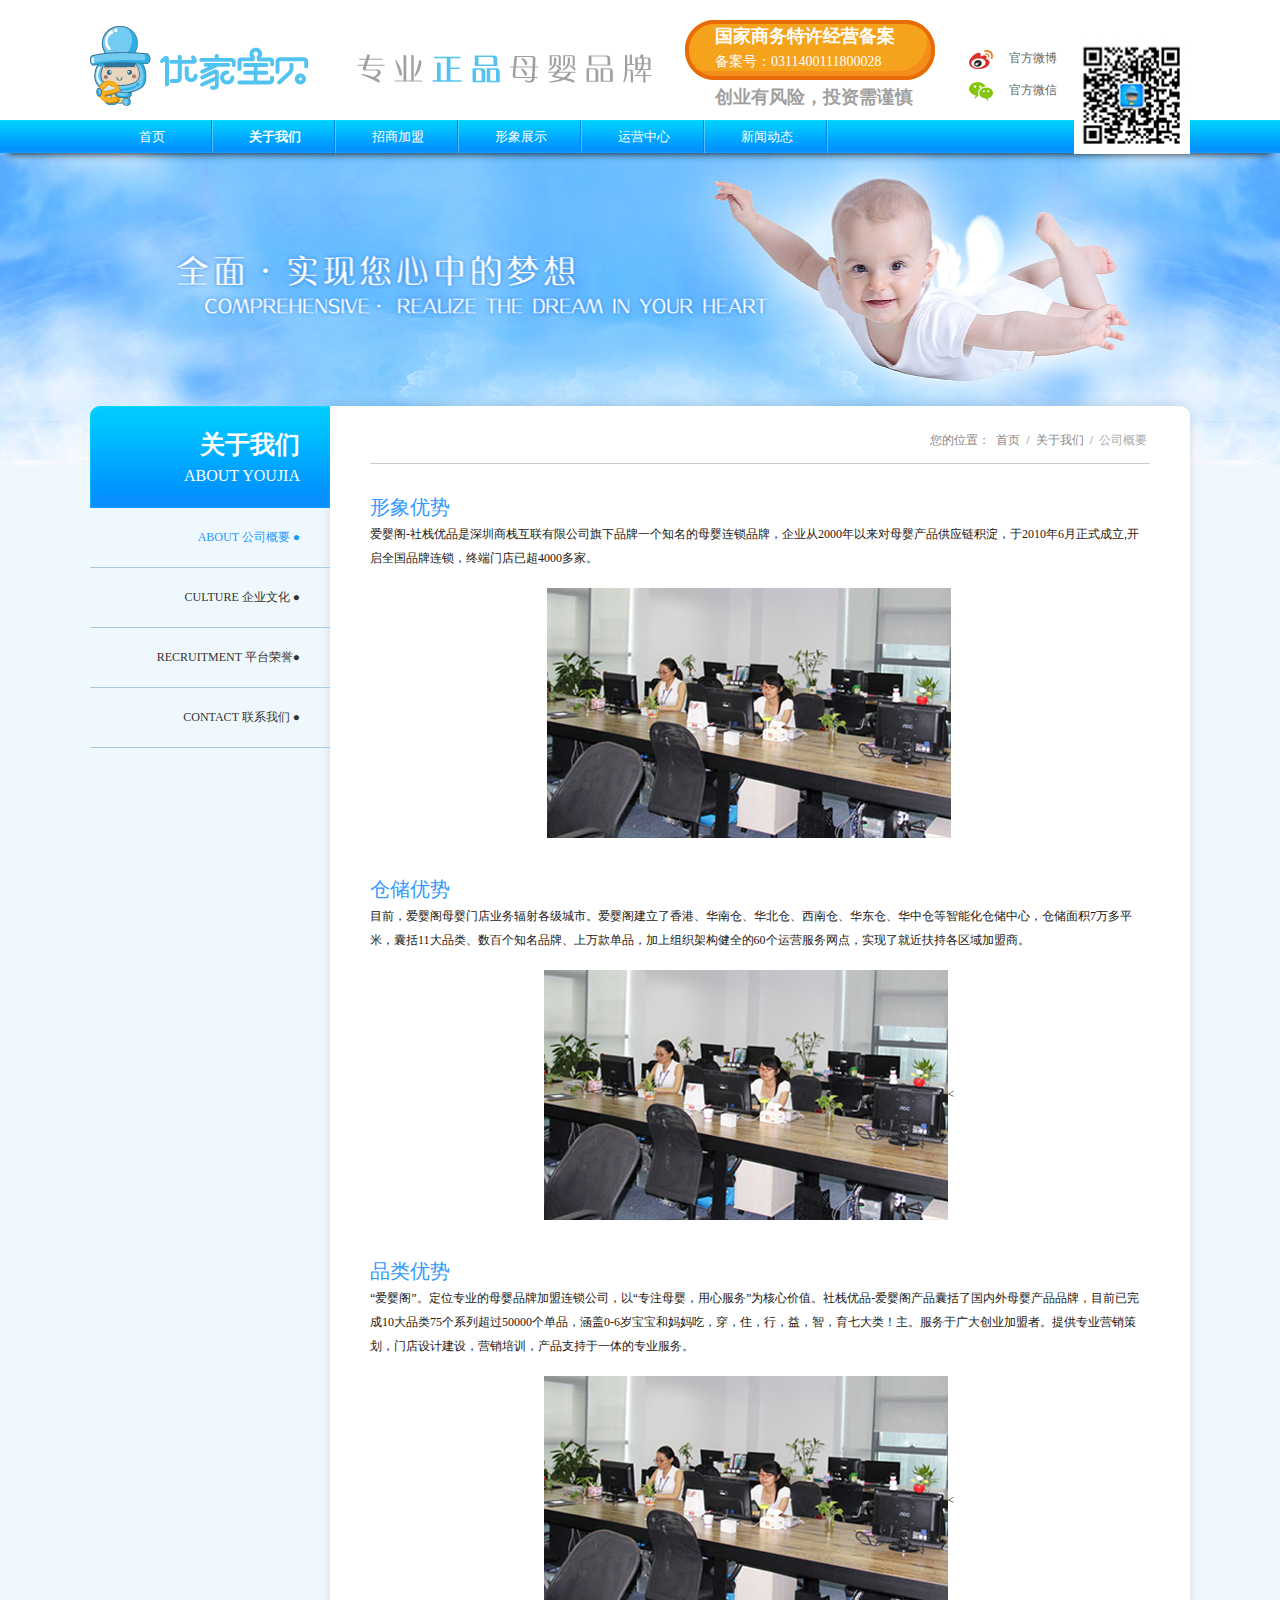
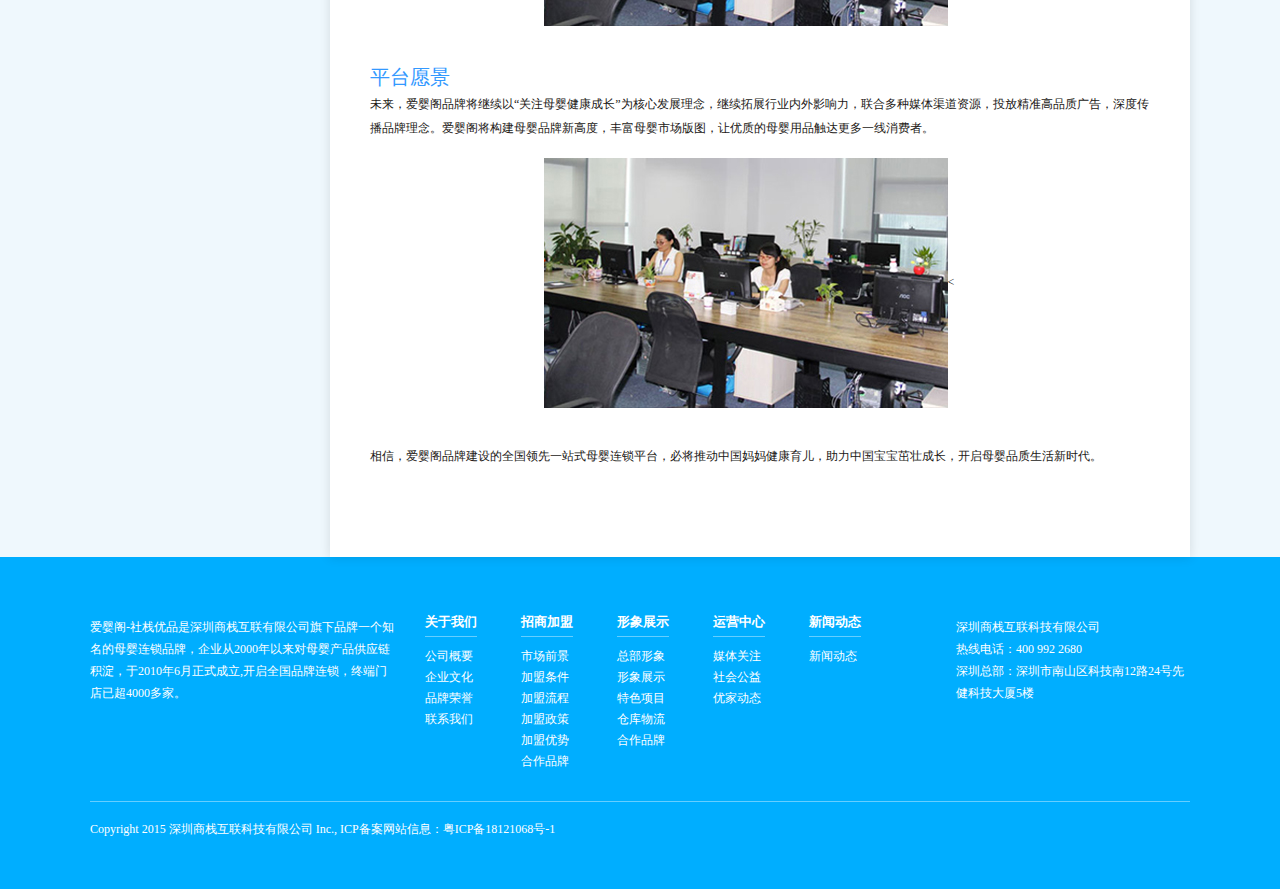
==== page/about.html @ 5c02a717 "更新版本" ====
<!DOCTYPE html>

<html>

	<head>
		<meta http-equiv="Content-Type" content="text/html; charset=utf-8" />
		<meta name="description" />
		<meta name="keywords" />
		<meta http-equiv="X-UA-Compatible" content="IE=Edge" />
		<link type="text/css" href="../images/icon.ico" rel="shortcut icon" />
		<link type="text/css" href="../css/base.css" rel="stylesheet" />
		<link type="text/css" href="../css/page.css" rel="stylesheet" />
		<link rel="stylesheet" href="http://api.map.baidu.com/library/SearchInfoWindow/1.5/src/SearchInfoWindow_min.css" charset="utf-8" />
		<script type="text/javascript" src="http://cbjs.baidu.com/js/m.js"></script>
		<script type="text/javascript" src="http://api.map.baidu.com/api?v=2.0&amp;ak=NFImSj3kjtA4oayG1onyeXeh" charset="utf-8"></script>
		<script type="text/javascript" src="http://api.map.baidu.com/getscript?v=2.0&amp;ak=NFImSj3kjtA4oayG1onyeXeh&amp;t=20141225114239"></script>
		<script type="text/javascript" src="http://api.map.baidu.com/library/SearchInfoWindow/1.5/src/SearchInfoWindow_min.js" charset="utf-8"></script>
		<title>

		</title>
	</head>

	<body>

		<header class="site_top">
			<div class="concenter">
				<h1><a href="/"><img src="../images/common/logo.png" /></a><!--<span class="logo_span">专业母婴<br/>品牌加盟</span>--></h1>
				<div class="f">
					<span><b>国家商务特许经营备案</b><br>备案号：0311400111800028</span>
					<div style="color:#a0a0a0;margin-top:10px;font-size:18px;font-weight:bold;">创业有风险，投资需谨慎</div>
				</div>
				<div class="top_r">
					<!--<div class="tel_box"><span style="font-weight:bold; font-size:15px;">服务热线：</span><span class="tel_span">400-878-8211</span></div>
            <div class="tor_r_footer"><a href="#" class="weibo fl">官方微博</a> <span class="weixin fr">微信关注<img src="../images/common/we_chat_img.jpg" /></span></div>-->
					<ul>
						<li><img src="../images/common/wb.png">
							<a href="#" class="weibo">官方微博</a>
						</li>
						<li><img src="../images/common/wx.png">
							<a href="#" class="weixin">官方微信</a>
						</li>
					</ul>
					<img src="../images/common/we_chat_img.jpg" class="er">
				</div>
			</div>
		</header>

		<nav class="site_nav">
			<div class="concenter">
				<ul class="site_nav_ul">
					<li class="">
						<a href="index.html">首页</a>
					</li>
					<li class="cur">
						<a href="about.html?idx=0">关于我们</a>
						<ol style="display: none;">
							<li>
								<a href="about.html?idx=0">公司概要</a>
							</li>
							<li>
								<a href="about.html?idx=1">企业文化</a>
							</li>
							<li>
								<a href="about.html?idx=2">品牌荣誉</a>
							</li>
							<li style="border-bottom: none;">
								<a href="about.html?idx=3">联系我们</a>
							</li>
						</ol>
					</li>
					<li class="">
						<a href="join.html?idx=0">招商加盟</a>
						<ol>
							<li>
								<a href="join.html?idx=0">市场前景</a>
							</li>
							<li>
								<a href="join.html?idx=1">加盟条件</a>
							</li>
							<li>
								<a href="join.html?idx=2">加盟流程</a>
							</li>
							<li>
								<a href="join.html?idx=3">加盟政策</a>
							</li>
							<!--<li>
								<a href="join.html?idx=4">营业支持</a>
							</li>-->
							<li>
								<a href="join.html?idx=4">加盟优势</a>
							</li>
							<li>
								<a href="join.html?idx=5">合作品牌</a>
							</li>
						</ol>
					</li>
					<!--li>
                <a href="http://www.ujiabb.net">订货平台</a>
           </li-->
					<li class="">
						<a href="show.html?idx=0">形象展示</a>
						<ol style="display: none;">
							<li>
								<a href="show.html?idx=0">总部形象</a>
							</li>
							<li>
								<a href="show.html?idx=1">形象展示</a>
							</li>
							<li>
								<a href="show.html?idx=2">特色项目</a>
							</li>
							<li>
								<a href="show.html?idx=3">仓库物流</a>
							</li>
							<li>
								<a href="show.html?idx=4">合作品牌</a>
							</li>
						</ol>
					</li>
					<li>
						<a href="operation.html?idx=0">运营中心</a>
						<ol style="display: none;">
							<li>
								<a href="operation.html?idx=0">媒体关注</a>
							</li>
							<li>
								<a href="operation.html?idx=1">社会公益</a>
							</li>
							<li>
								<a href="operation.html?idx=2">优家动态</a>
							</li>
						</ol>
					</li>
					<li class="">
						<a href="news.html?idx=0">新闻动态</a>
						<ol style="display: none;">
							<li>
								<a href="news.html?idx=0">新闻动态</a>
							</li>
						</ol>
					</li>
				</ul>
			</div>
		</nav>

		<div class="inner_banner" style="background:url('../images/common/20160216150323.jpg') center top  no-repeat;"></div>
		<div class="page_cloud_bg">
			<div class="page_icon_bg">
				<div class="concenter postion clearfix">

					<div class="left_navbox">
						<dl class="left_navdl">
							<dt><h1>关于我们</h1><p>ABOUT YOUJIA</p></dt>
							<dd class="cur">
								<a href="javascript:void(0);">ABOUT 公司概要 ●</a>
							</dd>
							<dd class="">
								<a href="javascript:void(0);">CULTURE 企业文化 ●</a>
							</dd>
							<dd class="">
								<a href="javascript:void(0);">RECRUITMENT 平台荣誉●</a>
							</dd>
							<dd class="">
								<a href="javascript:void(0);">CONTACT 联系我们 ●</a>
							</dd>
						</dl>
					</div>
					<!--公司概要-->
					<div class="page_main">
						<div class="lettle_nav">
							您的位置：
							<a class="home" href="/">首页</a> /
							<a href="/about/">关于我们</a> /
							<a class="cur">公司概要</a>
						</div>
						<h4 class="h4_tt">
	<span class="span_line">形象优势</span></h4>
						<p>爱婴阁-社栈优品是深圳商栈互联有限公司旗下品牌一个知名的母婴连锁品牌，企业从2000年以来对母婴产品供应链积淀，于2010年6月正式成立,开启全国品牌连锁，终端门店已超4000多家。</p>
						<br>
						<div style="text-align: center;">
							<span style="padding:0 22px 0 0;"><img src="../images/ab2.jpg"></span></div>
						<br>
						<br>

						<h4 class="h4_tt">
	<span class="span_line">仓储优势</span></h4>
						<p>目前，爱婴阁母婴门店业务辐射各级城市。爱婴阁建立了香港、华南仓、华北仓、西南仓、华东仓、华中仓等智能化仓储中心，仓储面积7万多平米，囊括11大品类、数百个知名品牌、上万款单品，加上组织架构健全的60个运营服务网点，实现了就近扶持各区域加盟商。</p>
						<br>
						<div style="text-align: center;">
							<span style="padding:0 22px 0 0;"><img src="../images/ab2.jpg"><</span></div>
						<br>
						<br>

						<h4 class="h4_tt">
	<span class="span_line">品类优势</span></h4>
						<p>“爱婴阁”。定位专业的母婴品牌加盟连锁公司，以“专注母婴，用心服务”为核心价值。社栈优品-爱婴阁产品囊括了国内外母婴产品品牌，目前已完成10大品类75个系列超过50000个单品，涵盖0-6岁宝宝和妈妈吃，穿，住，行，益，智，育七大类！主。服务于广大创业加盟者。提供专业营销策划，门店设计建设，营销培训，产品支持于一体的专业服务。</p>
						<br>
						<div style="text-align: center;">
							<span style="padding:0 22px 0 0;"><img src="../images/ab2.jpg"><</span></div>
						<br>
						<br>

						<h4 class="h4_tt">
	<span class="span_line">平台愿景</span></h4>
						<p>未来，爱婴阁品牌将继续以“关注母婴健康成长”为核心发展理念，继续拓展行业内外影响力，联合多种媒体渠道资源，投放精准高品质广告，深度传播品牌理念。爱婴阁将构建母婴品牌新高度，丰富母婴市场版图，让优质的母婴用品触达更多一线消费者。</p>
						<br>
						<div style="text-align: center;">
							<span style="padding:0 22px 0 0;"><img src="../images/ab2.jpg"><</span></div>
						<br>
						<br>
						<p>相信，爱婴阁品牌建设的全国领先一站式母婴连锁平台，必将推动中国妈妈健康育儿，助力中国宝宝茁壮成长，开启母婴品质生活新时代。</p>

					</div>

					<!--企业文化-->
					<div class="page_main">
						<div class="lettle_nav">
							您的位置：
							<a class="home" href="/">首页</a> /
							<a href="/about/">关于我们</a> /
							<a class="cur">企业文化</a>
						</div>
						<h4 class="h4_tt">
	<span class="span_line">品牌理念：</span></h4>
						<p>诚信为先、顾客至上，合作共赢，共创辉煌</p>
						<br>
						<div style="text-align: center;">
							<span style="padding:0 22px 0 0;"><img src="../images/ab2.jpg"></span></div>
						<br>
						<br>

						<h4 class="h4_tt">
	<span class="span_line">品牌愿景：</span></h4>
						<p>专注母婴健康成长，通过严格挑选的商品、细致的母婴服务推动母婴健康发展</p>
						<br>
						<div style="text-align: center;">
							<span style="padding:0 22px 0 0;"><img src="../images/ab2.jpg"><</span></div>
						<br>
						<br>

						<h4 class="h4_tt">
	<span class="span_line">核心价值观：</span></h4>
						<p>1.以客为尊，以顾客为中心，一切满足顾客需求，增加顾客价值、优先保证顾客利益为导向，通过满足顾客的利益来实现企业的利润。
						</p>
						<p>2.坚持正道，以爱心和良心经营我们的事业。爱婴阁经营战略：专一行，专注做，做专业。爱婴阁的核心经营理念：安全、专业、低价</p>
						<br>

						<div style="text-align: center;">
							<span style="padding:0 22px 0 0;"><img src="../images/ab2.jpg"><</span></div>
						<br>
						<br>
						<p>
							爱婴阁现有一支组织架构齐全、执行力强、专业性过硬的运营团队，主要包括新零售中心、拓展中心、企业管理中心、营销中心、供应链中心、信息技术中心、财务中心 等线上线下团队及超过千人运营团队，为全国各地加盟商提供选址、配送、陈列、营销、活动、物料、运营管理等一系列专业的培训与扶持，并通过八大赋能手段，提升 门店影响力与顾客粘性，让加盟商放心经营，快速盈利。让爱婴阁门店开遍中国大地，与加盟商一起携手，共创美好明天。
						</p>

					</div>

					<!--平台荣誉-->
					<div class="page_main">
						<div class="lettle_nav">
							您的位置：
							<a class="home" href="/">首页</a> /
							<a href="/about/">关于我们</a> /
							<a class="cur">平台荣誉</a>
						</div>
						<div>
							<img style="width:100%" src="../images/u677.jpg" alt="" />
							<img style="width:100%" src="../images/u678.jpg" alt="" />
							<img style="width:100%" src="../images/u679.jpg" alt="" />
						</div>
					</div>

					<!--联系我们-->
					<div class="page_main">
						<!--<h2 class="tt_h2"><span>联系我们</span></h2>-->
						<div class="lettle_nav" style="margin-bottom:30px;">您的位置：
							<a href="/" class="home">首页</a> /
							<a href="/about/">关于我们</a> /
							<a class="cur">联系我们</a>
						</div>
						<div class="map_contaner">
							<div id="allmap" style="width:773px; height:291px;">
								<script type="text/javascript">
									// 百度地图API功能
									var map = new BMap.Map("allmap");
									var point = new BMap.Point(113.963307, 22.545672);
									map.centerAndZoom(point, 18);
									// 创建地址解析器实例
									var marker = new BMap.Marker(point);
									map.addOverlay(marker);
									var content = '<div style="margin:0;line-height:20px;padding:10px 2px 0;">' +
										'地址：深圳市南山区科技南12路24号先健科技大厦5楼' +
										'</div>';
									var searchInfoWindow = null;
									searchInfoWindow = new BMapLib.SearchInfoWindow(map, content, {
										title: "<span style='font-weight:bold;font-size:15px; color:#333;'>上海东恩</span>", //标题
										width: 345, //宽度
										height: 50, //高度
										panel: "panel", //检索结果面板
										enableAutoPan: true, //自动平移
										searchTypes: [
											BMAPLIB_TAB_SEARCH, //周边检索
											BMAPLIB_TAB_TO_HERE, //到这里去
											BMAPLIB_TAB_FROM_HERE //从这里出发
										]
									});
									searchInfoWindow.open(marker); //在marker上打开检索信息串口				  
									map.enableScrollWheelZoom(); //启用滚轮放大缩小
								</script>
							</div>
						</div>
						<div class="address clearfix">
							<div class="opac cur fl">
								<!--<div class="switch_btn">收起</div>-->
								<h3><span>深圳商栈互联科技有限公司</span></h3>
								<p>公司地址：深圳市南山区科技南12路24号先健科技大厦5楼</p>
								<p>优家热线：186-6537-4998</p>
								<p>深圳总部：深圳市南山区科技南12路24号先健科技大厦5楼</p>

							</div>
							<div class="er fr clearfix">
								<div class="erimg fl"><img src="../images/images/er.jpg"></div>
								<div class="erzi fl">关注商栈互联<br>了解更多资讯</div>
							</div>
						</div>
						<form action="contact.aspx" method="post" id="formid">
							<div class="liuyan_box">
								<h4 class="online_liuyan" id="online_liuyan"> <span>在线留言</span></h4>
								<div class="form_input">
									<input type="text" name="您的姓名" id="txt_name" value="您的姓名" onblur="if(this.value=='') this.value='您的姓名';" onfocus="if(this.value=='您的姓名') this.value='';" class="name">
									<input type="text" name="您的电话" id="txt_phone" value="您的电话" onblur="if(this.value=='') this.value='您的电话';" onfocus="if(this.value=='您的电话') this.value='';" class="phone">
									<input type="text" name="您的邮箱" id="txt_email" value="您的邮箱" onblur="if(this.value=='') this.value='您的邮箱';" onfocus="if(this.value=='您的邮箱') this.value='';" class="email" style="margin-right: 0px;">
								</div>
								<textarea id="txt_content" name="您给优家的留言" onblur="if(this.value == ''){this.style.color = '#ACA899'; this.value = '您给优家的留言'; }" onfocus="if(this.value == '您给优家的留言'){this.value =''; this.style.color = '#000000'; }">您给优家的留言</textarea>
								<input type="button" class="tijiao_btn" value="提交留言" style="margin-right: 0px;">
							</div>
						</form>
					</div>
				</div>
				<!--End .main-->
			</div>
		</div>

		<footer class="site_footer">
			<div class="concenter">
				<div class="clearfix">
					<div class="footer_lbox fl">
						<!--<div class="tel_box"><span class="tel_span">400-720-9987</span></div>-->
						<span>爱婴阁-社栈优品是深圳商栈互联有限公司旗下品牌一个知名的母婴连锁品牌，企业从2000年以来对母婴产品供应链积淀，于2010年6月正式成立,开启全国品牌连锁，终端门店已超4000多家。</span>
					</div>
					<div class="footer_rbox fl">
						<dl>
							<dt><a href="about.html?idx=0">关于我们</a></dt>
							<dd>
								<a href="about.html?idx=0">公司概要</a>
							</dd>
							<dd>
								<a href="about.html?idx=1">企业文化</a>
							</dd>
							<dd>
								<a href="about.html?idx=2">品牌荣誉</a>
							</dd>
							<dd>
								<a href="about.html?idx=3">联系我们</a>
							</dd>
						</dl>
						<dl>
							<dt><a href="join.html?idx=0">招商加盟</a></dt>
							<dd>
								<a href="join.html?idx=0">市场前景</a>
							</dd>
							<dd>
								<a href="join.html?idx=1">加盟条件</a>
							</dd>
							<dd>
								<a href="join.html?idx=2">加盟流程</a>
							</dd>
							<dd>
								<a href="join.html?idx=3">加盟政策</a>
							</dd>
							<!--<dd>
								<a href="join.html?idx=4">营业支持</a>
							</dd>-->
							<dd>
								<a href="join.html?idx=4">加盟优势</a>
							</dd>
							<dd>
								<a href="join.html?idx=5">合作品牌</a>
							</dd>

						</dl>
						<dl>
							<dt><a href="show.html?idx=0">形象展示<!--合作品牌--></a></dt>
							<dd>
								<a href="show.html?idx=0">总部形象</a>
							</dd>
							<dd>
								<a href="show.html?idx=1">形象展示</a>
							</dd>
							<dd>
								<a href="show.html?idx=2">特色项目</a>
							</dd>
							<dd>
								<a href="show.html?idx=3">仓库物流</a>
							</dd>
							<dd>
								<a href="show.html?idx=4">合作品牌</a>
							</dd>
						</dl>
						<dl>
							<dt><a href="operation.html?idx=0">运营中心</a></dt>
							<dd>
								<a href="operation.html?idx=0">媒体关注</a>
							</dd>
							<dd>
								<a href="operation.html?idx=1">社会公益</a>
							</dd>
							<dd>
								<a href="operation.html?idx=2">优家动态</a>
							</dd>
						</dl>
						<!--<dl>
                    <dt><a href="training/">培训视频</a></dt>        
                </dl> -->
						<dl>
							<dt><a href="news.html?idx=0">新闻动态</a></dt>
							<dd>
								<a href="news.html?idx=0">新闻动态</a>
							</dd>
						</dl>
					</div>
					<div class="tel_box fr">
						<p>深圳商栈互联科技有限公司 </p>
						<p>热线电话：400 992 2680</p>
						<p>深圳总部：深圳市南山区科技南12路24号先健科技大厦5楼</p>
						<!--<div class="ph_box clearfix">
							<p class="fl">400-878-8211</p>
						</div>-->
					</div>
				</div>
				<div class="footer_bottom">
					<div class="concenter">
						<p class="footer_p">Copyright 2015 深圳商栈互联科技有限公司 Inc.,
							<a style="color:#fff" href="http://www.miitbeian.gov.cn" target="_blank">ICP备案网站信息：粤ICP备18121068号-1 </a><br>
						</p>

						<div class="footer_abox">
							<!--<a href="#">法律声明</a><span class="split_span">|</span>
							<a href="#">网站地图</a>-->
						</div>
					</div>
				</div>
			</div>
		</footer>
		<div class="opac_div"></div>
		<div class="massage_box">
			<div class="liuyan2"> <span class="gb"><img alt="" src="../images/else/x_img.png"></span>
				<div class="liuyan-nr">
					<div class="ly-bt"> <img src="../images/else/ly_img.png" style="vertical-align:middle;">&nbsp;在线留言</div>
					<div class="ly-cont">
						<p> 欢迎来到优家宝贝网站，如果您有任何问题，请在下面的留言板内提交您的问题，我们的工作人员将会尽快与您联系！</p>
						<form action="http://www.ujiabb.com/about/default.aspx" method="post" id="formid">
							<input type="hidden" id="opera" name="opera" value="save" />
							<table cellpadding="0" cellspacing="0">
								<tbody>
									<tr>
										<td class="dq">您的姓名：</td>
										<td><input class="ly-txt" name="txt_name" id="foot_name" type="text" value=""></td>
									</tr>
									<tr>
										<td style="width:200px;">您的年龄:</td>
										<td> <input class="ly-txt" name="age" id="txt_age" type="text" /></td>
									</tr>
									<tr>
										<td class="dq">您的电话：</td>
										<td><input class="ly-txt" name="txt_tel" id="foot_tel" type="text" value=""></td>
									</tr>
									<tr>
										<td>您的QQ:</td>
										<td> <input class="ly-txt" name="txt_qq" id="txt_qq" type="text" /></td>
									</tr>
									<tr>
										<td class="dq">您的地址：</td>
										<td><input class="ly-txt" name="txt_add" id="txt_add" type="text" value=""></td>
									</tr>
									<tr>
										<td>加盟区域: </td>
										<td>
											<SELECT class=jiamengqyy name="quyu">
												<OPTION value="华东地区" selected>华东地区</OPTION>
												<OPTION value="华南地区">华南地区</OPTION>
												<OPTION value="华中地区">华中地区</OPTION>
												<OPTION value="华北地区">华北地区</OPTION>
												<OPTION value="西北地区">西北地区</OPTION>
												<OPTION value="西南地区">西南地区</OPTION>
												<OPTION value="东北地区">东北地区</OPTION>
												<OPTION value="港澳台地区">港澳台地区</OPTION>
											</SELECT>
										</td>
									</tr>
									<tr>
										<td class="dq"> 媒体来源:</td>
										<td>
											<input class="" name="media" id="dianshi" type="checkbox" value="电视" /><label class="" for="dianshi" style="margin:0 10px 0 3px;">电视</label>
											<input class="" name="media" id="wangluo" type="checkbox" value="网络" /><label class="" for="wangluo" style="margin:0 10px 0 3px;">网络</label>
											<input class="" name="media" id="baozhi" type="checkbox" value="报纸" /><label class="" for="baozhi" style="margin:0 10px 0 3px;">报纸</label>
											<input class="" name="media" id="zhazhi" type="checkbox" value="杂志" /><label class="" for="zhazhi" style="margin:0 10px 0 3px;">杂志</label>
											<input class="" name="media" id="qita" type="checkbox" value="其它" /><label class="" for="qita">其它</label>

										</td>
									</tr>
									<tr>
										<td class="dq">留言信息：</td>
										<td><textarea name="txt_intro" id="txt_intro"></textarea></td>
									</tr>
									<tr>
										<td class="dq">&nbsp;</td>
										<td><input class="tj" type="submit" id="foot_tj" value="提交">
											<input class="cz" id="regse" type="reset" value="重置"></td>
									</tr>
								</tbody>
							</table>
						</form>
					</div>
				</div>
			</div>
		</div>

		<script type="text/javascript" src="../js/jquery-1.8.2.js"></script>
		<script type="text/javascript" src="../js/main.js"></script>
		<script type="text/javascript">
			$("#tijiao").click(function() {
				var phone = $("#foot_tel_input").val();
				var testtel = /^0?(13[0-9]|15[012356789]|18[0236789]|14[57])[0-9]{8}$/;
				if(phone == "") {
					alert("手机号码不能为空!")
					$("#foot_tel_input").val("");
					$("#foot_tel_input").focus();
					return false;
				}
				if(!testtel.test(phone)) {
					alert("请输入正确的手机号码");
					$("#foot_tel_input").val("");
					$("#foot_tel_input").focus();
					return false;
				}
				var data = {
					typename: "foot_contact",
					phone: phone
				}
				$.ajax({
					type: "POST",
					url: "/ashx/PostHandler.ashx",
					data: data,
					success: function(returndata) {
						alert("提交成功!");
					},
					error: function() {
						alert("系统繁忙，请刷新页面后再试！");
					}
				});

			});

			$("#foot_tj").click(function() {
				var name = $("#foot_name").val();
				var age = $("#txt_age").val();
				var tel = $("#foot_tel").val();
				var qq = $("#txt_qq").val();
				var address = $("#txt_add").val();

				if(name == "") {
					alert("姓名不能为空");
					$("#foot_name").val("");
					$("#foot_name").focus();
					return false;
				}
				if(age == "") {
					alert("年龄不能为空");
					$("#txt_age").val("");
					$("#txt_age").focus();
					return false;
				}
				var testtel = /^0?(13[0-9]|15[012356789]|18[0236789]|14[57])[0-9]{8}$/;
				if(tel == "") {
					alert("手机号码不能为空!")
					$("#foot_tel").val("");
					$("#foot_tel").focus();
					return false;
				}
				if(!testtel.test(tel)) {
					alert("请输入正确的手机号码");
					$("#foot_tel").val("");
					$("#foot_tel").focus();
					return false;
				}
				if(qq == "") {
					alert("QQ不能为空");
					$("#txt_qq").val("");
					$("#txt_qq").focus();
					return false;
				}
				if(address == "") {
					alert("地址不能为空");
					$("#txt_add").val("");
					$("#txt_add").focus();
					return false;
				}
				// document.getElementById("formid").submit();
			});
		</script>

		<script>
			$(function() {
				$(".img_effect").slide({
					mainCell: ".effect_ul",
					autoPage: true,
					effect: "left",
					autoPlay: true,
					vis: 1,
					trigger: "click"
				});

				$(".aboutCon .abCon1 .ft p:last-child").css("margin-bottom", "0");
			})

			$(function() {
				let curIdx = getUrlParam('idx') || '';
				$(document).on('click', '.left_navbox .left_navdl dd', function(e) {
					$('.left_navdl dd').removeClass('cur');
					$(this).addClass('cur');
					let index = $(this).index();
					$('.page_main').hide();
					$('.page_main').eq(index - 1).show();

				})
				$('.left_navbox .left_navdl dd').eq(curIdx).click();
			})
		</script>
	</body>

</html>
---- css/base.css ----
@charset "utf-8";
a:active{star:expression(this.onFocus=this.blur());}
a:focus,button:focus{outline:none; -moz-outline:none;}
:focus{outline:none;}
/*Reset Css*/
body,div,dl,dt,dd,ul,ol,li,h1,h2,h3,h4,h5,h6,pre,form,fieldset,input,textarea,p,blockquote,th,td,img,area,param{margin:0; padding:0;}
html,body{margin:0; padding:0; height: 100%;}
select{*behavior: url("select.htc");}/*IE6,IE7select*/
ol,ul{padding-left:0; list-style-type:none; list-style:none;}
img{border:none; display:inline-block; vertical-align:middle; *display:inline; *zoom:1;}
th{font-style:normal;font-weight:normal;}
h1,h2,h3,h4,h5,h6{font-size:100%; font-weight:normal;}
input{display:inline-block; vertical-align:middle; *display:inline; *zoom:1;}
fieldset{border:none;}
legend{display:none;}
/*Clear Css*/
.clear{clear:both; font-size:0px; height:0px; line-height:0;}
.clearfix:after{content:'\20';display:block;clear:both;visibility:hidden;line-height:0;height:0;}
.clearfix{display:block;zoom:1;}
html[xmlns] .clearfix{display:block;}
* html .clearfix{height:1%;}
/*Common Css*/
body{font:12px/1.5 Tahoma, Helvetica, Arial, "\5b8b\4f53", sans-serif;}
.fl{float:left; _display:inline;}
.fr{float:right; _display:inline;}
---- css/page.css ----
@charset "utf-8";
body {
	background: #fff;
	font-family: '\5FAE\8F6F\96C5\9ED1 ';
}

a:link {
	text-decoration: none;
	/*color:#353535;*/
}

a:visited {
	/*color:#42c0d1;*/
}

a:hover {
	text-decoration: none;
	color: #ff7e00;
}

.fl {
	float: left;
}

.fr {
	float: right;
}


/*p{ font-size:13px; line-height:22px; color:#666;}*/

p {
	font-size: 12px;
	line-height: 24px;
	color: #221815;
}

.concenter {
	width: 1100px;
	margin: 0 auto;
}

.postion {
	position: relative;
	top: -59px;
	margin-bottom: -59px;
}

.clearfix:after {
	content: ".";
	display: block;
	height: 0;
	clear: both;
	visibility: hidden;
}

.clearfix {
	zoom: 1
}

.site_top {
	position: relative;
	z-index: 100;
	height: 120px;
	min-width: 1000px;
}

.site_top .concenter {
	height: 120px;
}

.site_top h1 {
	float: left;
	position: relative;
	height: 68px;
	margin: 26px 0 0;
}

.site_top h1 img {
	position: absolute;
	top: 0;
	left: 0;
}

.top {
	height: 110px;
	width: 100%;
}

.top_r {
	float: right;
	height: 89px;
	width: 221px/*273px*/
	;
	margin: 16px 0 0;
	position: relative;
}

.top_r ul {
	margin-top: 26px;
}

.top_r ul li {
	line-height: 32px;
}

.top_r ul li a {
	color: #666;
}

.top_r ul li a:hover {
	color: #da2826;
}

.top_r ul li img {
	vertical-align: middle;
	margin-right: 13px;
}

.top_r .er {
	position: absolute;
	right: 0;
	bottom: -49px;
}

.tor_r_footer .weibo {
	padding: 0 0 0 26px;
	background: url(../images/else/icon_img1.png) 0 0 no-repeat;
	color: #666;
}

.tor_r_footer .weibo:hover {
	background: url(../images/else/icon_img1.png) 0 -30px no-repeat;
	color: #F00;
}

.tor_r_footer .weixin {
	display: inline-block;
	position: relative;
	padding: 0 0 0 24px;
	background: url(../images/else/icon_img1.png) 0 -60px no-repeat;
	cursor: pointer;
	color: #666;
}

.tor_r_footer .weixin img {
	position: absolute;
	top: 20px;
	right: -10px;
	display: none;
	background: #fff;
	padding: 7px;
	border-radius: 5px;
	-webkit-border-radius: 5px;
	-moz-border-radius: 5px;
	-o-border-radius: 5px;
	box-shadow: #000 0px 0px 13px -3px;
	-webkit-box-shadow: #000 0px 0px 13px -3px;
	-moz-box-shadow: #000 0px 0px 13px -3px;
	-o-box-shadow: #000 0px 0px 13px -3px;
	behavior: url(../css/PIE.htc);
}

.tor_r_footer .weixin:hover {
	background: url(../images/else/icon_img1.png) 0 -90px no-repeat;
	color: #12d41e;
}

.tor_r_footer .weixin:hover img {
	display: block;
}

.site_nav {
	height: 33px/*73*/
	;
	background: url(../images/else/first_nav_bg.jpg) 0 0 repeat-x;
	min-width: 1000px;
	position: relative;
	z-index: 99;
	box-shadow: #000 0px 8px 9px -8px;
	-webkit-box-shadow: #000 0px 8px 9px -8px;
	-moz-box-shadow: #000 0px 8px 9px -8px;
	-o-box-shadow: #000 0px 8px 9px -8px;
	behavior: url(../css/PIE.htc);
}

.site_nav .site_nav_ul {
	height: /*73*/
	33px;
}

.site_nav .site_nav_ul>li {
	float: left;
	height: /*73*/
	33px;
	line-height: /*73*/
	33px;
	background: url(../images/else/li_bk.jpg) right center no-repeat;
}

.site_nav .site_nav_ul>li>a {
	display: block;
	width: 123px;
	text-align: center;
	font-size: /*17*/
	13px;
	color: #fff;
}

.site_nav .site_nav_ul>li:hover>a,
.site_nav .site_nav_ul>li.cur>a {
	font-weight: bold;
	background: url(../images/else/site_nav_lihover.jpg) 0 0 repeat-x;
}

.site_nav .site_nav_ul ol {
	position: absolute;
	min-width: 128px;
	display: none;
	padding: 0 0 20px 0;
	background: #2784d9/*006cdc*/
	;
}

.site_nav .site_nav_ul ol li {
	line-height: 30px;
	min-width: 128px;
	height: 30px;
	border-bottom: #fff 1px solid;
}

.site_nav .site_nav_ul ol li>a {
	display: block;
	line-height: 30px;
	height: 30px;
	min-width: 69px;
	font-size: /*14*/
	13px;
	color: #fff;
	padding: 0 29px;
	background: #2784d9/*006cdc*/
	;
}

.site_nav .site_nav_ul ol li>a:hover {
	background: #2992ff;
}

.home_banner {
	height: 550px/*668px*/
	;
	width: 100%;
	min-width: 1000px;
	overflow: hidden;
	position: relative;
}

.home_banner .bd li {
	height: 550px/*668px*/
	;
	width: 100%;
	min-width: 1000px;
	position: relative;
}

.home_banner .bd .b_searchbox {
	position: absolute;
	top: 380px;
	left: -100px;
	width: 400px;
	height: 65px;
	background: url(../images/else/banner_search_bg.png) 0 bottom no-repeat;
	letter-spacing: -Npx;
	font-size: 0;
}

.home_banner .bd .b_searchbox input,
.home_banner .bd .b_searchbox label {
	height: 46px;
	line-height: 46px;
	display: inline-block;
	font-family: '\5FAE\8F6F\96C5\9ED1';
	vertical-align: top;
	font-size: 18px;
	font-weight: bold;
	color: #fff;
	border: none;
}

.home_banner .bd .b_searchbox label {
	width: 99px;
	background: url(../images/else/search_left.png) 0 0 no-repeat;
	text-align: center;
	font-size: 13px;
}

.home_banner .bd .b_searchbox .tj_btn {
	background: url(../images/else/search_btn.png) 0 0 no-repeat;
	cursor: pointer;
	width: 65px;
	text-align: center;
	font-size: 18px;
}

.home_banner .bd .b_searchbox .tel_input {
	width: 216px;
	height: 26px;
	text-indent: 3px;
	padding: 10px;
	color: #999;
	font-size: 13px;
	font-weight: normal;
	background: #fff;
	background-image: none;
}

.home_banner .bd li a {
	display: block;
	width: 100%;
	height: 550px/*668px*/
	;
	min-width: 1000px;
	position: absolute;
	top: 0;
	left: 0;
}

.home_banner .hd {
	position: absolute;
	text-align: center;
	bottom: 110px;
	z-index: 99;
	width: 100%;
}

.home_banner .hd ul {
	letter-spacing: -Npx;
	font-size: 0;
	text-align: center;
}

.home_banner .hd li {
	display: inline-block;
	width: 9px;
	height: 9px;
	cursor: pointer;
	margin: 0 5px;
	border: #007eff 1px solid;
	*display: inline;
	zoom: 1;
	behavior: url(../css/PIE.htc);
	border-radius: 9px;
	-webkit-border-radius: 9px;
	-moz-border-radius: 9px;
	-o-border-radius: 9px;
	position: relative;
}

.home_banner .hd li.on {
	background: #007eff;
}

.home_banner .bd li .concenter {
	position: relative;
}

.home_banner .bd li .b_sgin {
	position: absolute;
	top: 300px;
	left: 250px;
	width: 155px;
	height: 249px;
	display: none;
}

.home_banner .bd li .b_sgin .sgin_img {
	position: absolute;
	top: 0;
	left: 0;
	-webkit-animation: b_sgin 800ms alternate infinite;
	animation: b_sgin 800ms alternate infinite;
	-moz-animation: b_sgin 800ms alternate infinite;
	-o-animation: b_sgin 800ms alternate infinite;
}

.home_banner .btns {}

.home_banner .prev {
	display: none;
	position: absolute;
	z-index: 999;
	top: 50%;
	margin-top: -34px;
	display: block;
	width: 48px;
	left: 200px;
	height: 68px;
	background: url(../images/btn.png) 0 0 no-repeat;
}

.home_banner .next {
	display: none;
	position: absolute;
	z-index: 999;
	top: 50%;
	margin-top: -34px;
	display: block;
	width: 48px;
	right: 200px;
	height: 68px;
	background: url(../images/btn.png) right 0 no-repeat;
}

.f {
	width: 220px;
	height: 56px;
	background: url(../images/ggg_bg.png) no-repeat;
	float: left;
	padding-left: 30px;
	padding-top: 4px;
	margin-left: 595px;
	margin-top: 20px;
}

.f span {
	font-size: 14px;
	line-height: 24px;
	color: #fff;
}

.f span b {
	font-size: 18px;
}

@keyframes b_sgin {
	0% {
		top: -5px;
	}
	100% {
		top: 0px;
	}
}

@-webkit-keyframes b_sgin {
	0% {
		top: -5px;
	}
	100% {
		top: 0px;
	}
}

@-moz-keyframes b_sgin {
	0% {
		top: -5px;
	}
	100% {
		top: 0px;
	}
}

@-o-keyframes b_sgin {
	0% {
		top: -5px;
	}
	100% {
		top: 0px;
	}
}

@-ms-keyframes b_sgin {
	0% {
		top: -5px;
	}
	100% {
		top: 0px;
	}
}

.home_banner .bd li .b_sgin .sgin_imgyy {
	position: absolute;
	bottom: 0;
	left: 47px;
	-webkit-animation: b_sginyy 800ms alternate infinite;
	animation: b_sginyy 800ms alternate infinite;
	-moz-animation: b_sginyy 800ms alternate infinite;
	-o-animation: b_sginyy 800ms alternate infinite;
}

@-webkit-keyframes b_sginyy {
	0% {
		-webkit-transform: scale(0.9, 0.9);
	}
	100% {
		-webkit-transform: scale(1, 1);
	}
}

.home_banner .bd li .b_words1 {
	position: absolute;
	top: -100px;
	right: 0px;
	display: none;
}

.home_banner .bd li .b_words2 {
	position: absolute;
	top: 100px;
	right: 0px;
	color: #444;
	font-size: 23px;
	display: none;
}

.red_span {
	display: inline-block;
	background: #ff7e00;
	color: #fff;
	font-size: 23px;
	height: 26px;
	line-height: 26px;
	font-weight: bold;
	font-family: 'arial';
	padding: 0 7px;
	margin: 0 3px;
	text-align: center;
	border-radius: 5px;
	-webkit-border-radius: 5px;
	-moz-border-radius: 5px;
	-o-border-radius: 5px;
	behavior: url(../css/PIE.htc);
	position: relative;
}

.home_banner .bd li .b_searchbox {
	position: absolute;
	top: 440px;
	right: -100px;
	width: 400px;
	height: 65px;
	background: url(../images/else/banner_search_bg.png) 0 bottom no-repeat;
	letter-spacing: -Npx;
	font-size: 0;
}

.home_banner .bd li .b_searchbox input,
.home_banner .bd li .b_searchbox label {
	height: 46px;
	line-height: 46px;
	display: inline-block;
	font-family: '\5FAE\8F6F\96C5\9ED1';
	vertical-align: top;
	font-size: 18px;
	font-weight: bold;
	color: #fff;
	border: none;
}

.home_banner .bd li .b_searchbox label {
	width: 99px;
	background: url(../images/else/search_left.png) 0 0 no-repeat;
	text-align: center;
	font-size: 13px;
}

.home_banner .bd li .b_searchbox .tj_btn {
	background: url(../images/else/search_btn.png) 0 0 no-repeat;
	cursor: pointer;
	width: 65px;
	text-align: center;
	font-size: 18px;
}

.home_banner .bd li .b_searchbox .tel_input {
	width: 216px;
	height: 26px;
	text-indent: 3px;
	padding: 10px;
	color: #999;
	font-size: 13px;
	font-weight: normal;
	background: #fff;
	background-image: none;
}

.homesection_1 {
	width: 100%;
	min-width: 1000px;
	height: /*141*/
	79px;
	position: absolute;
	bottom: 0;
	left: 0;
}

.homesection_1 ul {
	height: /*141*/
	79px;

}

.homesection_1 li {
	float: left;
	height: /*141*/
	79px;
	width: /*200*/
	183px;
	background: url(../images/else/home_tab_libg.png) 0 0 repeat-x;
	text-align: center;
}

.homesection_1 li.last {
	background: url(../images/else/home_tab_last.png) 0 0 no-repeat;
}

.homesection_1 li.first {
	background: url(../images/else/home_tab_fir.png) 0 0 no-repeat;
}

.homesection_1 li.last:hover {
	background: url(../images/else/home_tab_lasthov.png) 0 -10px no-repeat;
}

.homesection_1 li.first:hover {
	background: url(../images/else/home_tab_firhov.png) 0 -10px no-repeat;
}

.homesection_1 li a {
	display: block;
	width: 100%;
	height: 59px;
	padding: 20px 0 0;
	background: url(../images/else/home_tab_li.png) right center no-repeat;
}


.homesection {
	width: 100%;
	min-width: 1000px;
	height: /*141*/
	79px;
}

.homesection ul {
	height: /*141*/
	79px;
		display: flex;
	 justify-content:center ;
}

.homesection li {
	float: left;
	height: /*141*/
	79px;
	width: /*200*/
	183px;
	background: url(../images/else/home_tab_libg.png) 0 0 repeat-x;
	text-align: center;
}

.homesection li.last {
	background: url(../images/else/home_tab_last.png) 0 0 no-repeat;
}

.homesection li.first {
	background: url(../images/else/home_tab_fir.png) 0 0 no-repeat;
}

.homesection li.last:hover {
	background: url(../images/else/home_tab_lasthov.png) 0 -10px no-repeat;
}

.homesection li.first:hover {
	background: url(../images/else/home_tab_firhov.png) 0 -10px no-repeat;
}

.homesection li a {
	display: block;
	width: 100%;
	height: 59px;
	padding: 20px 0 0;
	background: url(../images/else/home_tab_li.png) right center no-repeat;
}




.span_ch {
	font-size: 19px;
	font-weight: bold;
	color: #fff/*58c4ef*/
	;
}

.span_en {
	font-size: 13px;
	font-family: 'arial';
	color: #fff/*58c4ef*/
	;
}

.homesection_1 li:hover {
	background: url(../images/else/home_tab_hov.png) 0 -10px no-repeat;
}
.homesection li:hover {
	background: url(../images/else/home_tab_hov.png) 0 -10px no-repeat;
}

.home_pagecon .section_1 {
	width: 1100px;
	margin: 0 auto;
	position: relative;
	padding: 40px 0 0 0;
}

.home_pagecon .section_1 .dynLe {
	width: 355px;
}

.home_pagecon .section_1 .dynRi {
	width: 727px;
}

.section_1 h2,
.section_2 h2,
.section_4 h2 {
	background: url(../images/common/tit.png) no-repeat;
	height: 37px;
	line-height: 37px;
	padding-left: 15px;
	color: #fff;
	font-size: 16px;
	position: relative;
	width: 100%;
	margin-bottom: 10px;
	box-sizing: border-box;
}

.section_1 h2 span,
.section_2 h2 span,
.section_4 h2 span {
	position: absolute;
	right: 0;
	bottom: 0;
}

.section_1 h2 span a,
.section_2 h2 span a,
.section_4 h2 span a {
	margin-right: 4px;
	color: #999;
	font-size: 12px;
}

.section_1 h2 span a:hover,
.section_1 .dynLe ul li a:hover,
.section_2 h2 span a:hover,
.mediaRi ul li a:hover,
.section_4 h2 span a:hover {
	color: #ff7e00;
}

.section_1 .dynLe ul {
	margin-top: 15px;
}

.section_1 .dynLe ul li a,
.mediaRi ul li a {
	color: #666;
	line-height: 26px;
}

.section_1 .dynLe ul li span,
.mediaRi ul li span {
	display: inline-block;
	width: 278px;
	height: 26px;
	overflow: hidden;
}

.section_1 .dynLe ul li time,
.mediaRi ul li time {
	display: inline-block;
	width: 72px;
	height: 26px;
	overflow: hidden;
	text-align: right;
}

.section_1 .dynRi h2 {
	background: url(../images/common/tit2.png) no-repeat;
	padding-left: 10px;
}

.dynRi .shopbox {
	width: 727px;
	height: 470px;
	overflow: hidden;
}

.dynRi .shopboxs {
	width: 745px;
}

.dynRi .shopboxs dl {
	width: 230px;
	height: 224px;
	position: relative;
	margin-right: 18px;
	margin-bottom: 20px;
}

.dynRi .shopboxs dl dt {
	position: relative;
	width: 100%;
	height: 176px;
	overflow: hidden;
}

.dynRi .shopboxs dl dt .tu {
	/*width:100%;*/
	height: 176px;
}

.dynRi .shopboxs dl dt .jia {
	position: absolute;
	top: 50%;
	left: 50%;
	margin-left: -21px;
	margin-top: -21px;
	display: none;
}

.dynRi .shopboxs dl dd {
	background: url(../images/common/ddbk.png) bottom no-repeat;
	height: 56px;
	line-height: 56px;
	position: absolute;
	bottom: 0;
	left: 0;
	width: 100%;
	color: #fff;
	font-size: 14px;
	text-align: center;
}

.dynRi .shopboxs dl:hover .jia {
	display: block;
}

.dynRi .shopboxs dl:hover dd {
	background: url(../images/common/dd_hov.png) bottom no-repeat;
}

.video_box {
	position: relative;
	width: 355px;
	height: 256px;
}

.video_box .over_img {
	position: absolute;
	top: 0px;
	left: 0px;
	cursor: pointer;
}

.video_tt {
	line-height: 100%;
	position: relative;
	margin: 0 0 30px 0;
}

.tab_con2 .tyCons dl dt .video_box {
	width: 323px;
	height: 211px;
}

.home_pagecon .section_2 .concenter {
	overflow: hidden;
	padding: 54px 0 0 0;
	margin-bottom: 52px;
}

.home_pagecon .section_2 .coopbrand {
	width: 530px;
}

.section_2 h2 {
	background: url(../images/common/tit3.png) no-repeat;
	margin-bottom: 15px;
}

.section_2 .multipleColumn {
	position: relative;
	width: 446px;
}

.section_2 .multipleColumn .hd .prev,
.section_2 .multipleColumn .hd .next {
	display: block;
	width: 31px;
	height: 31px;
	float: right;
	overflow: hidden;
	cursor: pointer;
	background: url(../images/common/left.png) no-repeat;
}

.section_2 .multipleColumn .hd .prev {
	position: absolute;
	left: -38px;
	top: 60px;
}

.section_2 .multipleColumn .hd .next {
	background: url(../images/common/right.png) no-repeat;
	position: absolute;
	right: -38px;
	top: 60px;
}

.section_2 .multipleColumn .bd {
	overflow: hidden;
	margin: 0 auto;
}

.section_2 .multipleColumn .bd ul {
	overflow: hidden;
	zoom: 1;
	width: 142px;
	float: left;
	_display: inline;
	margin-right: 10px;
}

.section_2 .multipleColumn .bd ul li {
	_display: inline;
	overflow: hidden;
	text-align: center;
	margin-bottom: 12px;
}

.section_2 .multipleColumn .bd ul li .pic {
	text-align: center;
}

.section_2 .multipleColumn .bd ul li .pic img {
	width: 140px;
	height: 69px;
	display: block;
	border: 1px solid #a5dbff;
	margin-right: 10px;
}

.section_2 .multipleColumn .bd ul li .pic a:hover img {
	border-color: #999;
}

.section_2 .multipleColumn .bd ul li .title {
	line-height: 24px;
}

.coopbrand .mediaLe {
	border: #ccc 1px solid;
	width: 202px;
	height: 149px;
}

.coopbrand .mediaRi {
	width: 318px;
	height: 149px;
	overflow: hidden;
}

.mediaRi ul li span {
	width: 205px;
}


/*全年营销支持*/

.section_4 h2 {
	background: url(../images/common/tit4.png) no-repeat;
	width: 100%;
	padding-left: 13px;
}

.section_4 .yximg {
	margin: 30px 0 46px 0;
	min-height: 235px;
	background: url(../images/images/heng.jpg) 0 152px repeat-x;
	width: 1100px;
	overflow: hidden;
}

.section_4 .yximg ul {
	width: 1177px;
}

.section_4 .yximg ul li {
	width: 117px;
	margin-right: 77px;
}

.section_4 .yximg ul li .ci {
	position: relative;
	width: 117px;
	height: 127px;
}

.yximg ul li .ci p {
	position: absolute;
	top: 36px;
	left: 50% !important;
	font-size: 16px;
	text-align: center;
	width: 64px;
	margin-left: -32px;
}

.yximg ul li .ci img {
	position: absolute;
	top: 0;
	left: 0;
}

.yximg ul li .ci .ping {
	display: block;
}

.yximg ul li .ci .hov {
	display: none;
}

.yximg ul li .ci:hover .ping {
	display: none;
}

.yximg ul li .ci:hover .hov {
	display: block;
}

.yximg ul li .ci:hover p {
	color: #fff;
}

.yximg ul li .month {
	margin: 10px 0 0 3px;
}

.yximg ul li .ci p.org {
	color: #ef8817;
}

.yximg ul li .ci p.red {
	color: #fe6868;
}

.yximg ul li .ci p.blue {
	color: #2eb4fe;
}

.yximg ul li .ci p.green {
	color: #77c547;
	left: 10px;
}

.yximg ul li .ci p.zi {
	color: #bf61d8;
	left: 10px;
}

.yximg ul li .ci p.org2 {
	color: #fe7539;
	top: 25px;
}

.yximg ul li .ci:hover p {
	color: #fff;
}

.h_newsbox .news_tab_con {
	clear: both;
}

.news_tab_con .top_news {
	width: 280px;
	height: 123px;
	padding: 15px 30px 0 222px;
	margin: 0 0 28px 0;
	box-shadow: #444546 -1px 23px 86px -40px;
	border: #007dfe 1px solid;
	background: #007dfe;
	position: relative;
}

.news_tab_con .top_news img {
	position: absolute;
	top: 0px;
	left: 0px;
	padding: 5px;
	background: #fff;
}

.newsmore_btn {
	position: absolute;
	display: block;
	bottom: 8px;
	right: 20px;
	width: 69px;
	height: 23px;
	line-height: 23px;
	text-align: center;
	border: #8cc4ff 1px solid;
	font-size: 12px;
	color: #b4d5eb;
	border-radius: 5px;
	behavior: url(../css/PIE.htc);
	-webkit-border-radius: 5px;
	-moz-border-radius: 5px;
	-o-border-radius: 5px;
}

.newsmore_btn:hover {
	border: #ff7e00 1px solid;
}

.news_tab_con .news_con {
	height: 85px;
	overflow: hidden;
}

.news_tab_con>div {
	display: none;
}

.news_tab_con .news_con h4 {
	height: 20px;
	line-height: 20px;
	margin: 0 0 5px 0;
	overflow: hidden;
}

.news_tab_con .news_con h4 a {
	font-weight: bold;
	font-size: 15px;
	color: #fff;
}

.news_tab_con .news_con h4 a:hover {
	color: #ff7e00;
}

.news_tab_con .news_con p {
	line-height: 20px;
}

.news_tab_con .news_con p a {
	color: #fff;
	font-size: 13px;
	overflow: hidden;
}

.news_tab_con .news_con p a:hover {
	color: #ff7e00;
}

.news_tab_con .news_ul li {
	font-size: 12px;
	height: 16px;
	line-height: 16px;
	margin: 0 0 11px 0;
	border-bottom: #dfdfdf 1px dotted;
	background: url(../images/else/icon_img1.png) 0 -229px no-repeat;
	padding: 0 0 7px 9px;
}

.news_tab_con .news_ul li a {
	display: block;
	height: 16px;
	width: 450px;
	line-height: 16px;
	color: #666;
	overflow: hidden;
}

.news_tab_con .news_ul li a:hover {
	color: #ff7e00;
}

.news_tab_con .news_ul li .news_time {
	float: right;
	font-family: 'arial';
	font-size: 12px;
	color: #999;
	padding: 0 5px 0 0;
}

.news_tab_con .news_ul li:hover {
	background: url(../images/else/icon_img1.png) 0 -211px no-repeat;
}

.opac_div,
.opac_divs {
	width: 100%;
	display: none;
	position: absolute;
	top: 0;
	left: 0;
	z-index: 999;
	background: url(../images/else/opac_bg.png) 0 0 repeat;
}

.video_tanchu,
.video_tanchus {
	position: fixed;
	display: none;
	left: 50%;
	top: 50%;
	z-index: 999;
	margin: -200px 0 0 -300px;
	width: 600px;
	height: 400px;
	/*padding:20px;*/
	background: #000;
}

.video_tanchu .close_btn,
.video_tanchus .close_btns {
	width: 20px;
	height: 20px;
	background: url(../images/else/x_img.png) 0 0 no-repeat;
	cursor: pointer;
	text-align: center;
	position: absolute;
	top: 15px;
	right: 11px;
}

.video_tanchu .caseVideo,
.video_tanchus .caseVideos {
	width: 600px;
	height: 400px;
}

.second_tab_tt {
	width: 1100px;
	overflow: hidden;
	behavior: url(../css/PIE.htc);
	position: relative;
	/*box-shadow:#999 0px 3px 10px -3px; -webkit-box-shadow:#999 0px 3px 10px -3px; -moz-box-shadow:#999 0px 3px 10px -3px;-o-box-shadow:#999 0px 3px 10px -3px;*/
	border-radius: 10px 10px 20px 20px;
}

.second_tab_tt .tab_ul_tt {
	width: 100%;
	overflow: hidden;
	background: url(../images/common/libk.png) top repeat-x;
}

.second_tab_tt .tab_ul_tt li {
	float: left;
	width: 275px;
	text-align: center;
	font-size: 18px;
}

.second_tab_tt .tab_ul_tt li a {
	display: block;
	height: 53px;
	line-height: 44px;
	color: #fff;
	background: url(../images/common/li.png) no-repeat right top;
}

.second_tab_tt .tab_ul_tt li.cur a,
.second_tab_tt .tab_ul_tt li a:hover {
	background: url(../images/common/libk_hov.png) 0 0 repeat-x;
}

.second_tab_con {
	margin: 10px 0 0;
}

.second_tab_con .tab_con {
	display: none;
	min-height: 366px;
	background: #e9f6fc;
}

.second_tab_con .tab_con img.img {
	width: 546px;
	height: 366px;
}

.second_tab_con .tab_con .tab_pagecon {
	width: 466px;
	padding: 50px 35px 50px 0;
	height: 266px;
	overflow: hidden;
}

.section3_h4_tt {
	font-size: 27px;
	font-weight: bold;
	color: #2489dd;
	line-height: 100%;
	margin: 0 0 15px 0;
}

.second_tab_con .tab_con .more_btn3:hover a {
	background: url(../images/else/icon_img1.png) 34px -124px no-repeat;
	text-indent: 2px;
}

.section3_h4_tt .tt_span {
	display: inline-block;
	line-height: 100%;
	padding: 0 0 9px 0;
}

.second_tab_con .tab_con p {
	font-size: 13px;
	color: #2489dd;
	line-height: 20px;
}

.second_tab_con .tab_con .zhize_box p {
	font-size: 13px;
	color: #666;
	line-height: 23px;
}

.tab_con .tyCon {
	padding: 13px;
	width: 1074px;
	overflow: hidden;
}

.tab_con .tyCons {
	width: 1089px;
}

.tab_con .tyCons dl {
	margin-right: 15px;
}

.tab_con .tyCons dl dd {
	background-color: #fff;
	padding: 20px 25px 25px;
	width: 298px;
}

.tab_con .tyCons dl dd h3 {
	color: #199bff;
	font-size: 24px;
	margin-bottom: 5px;
}

.tab_con .tyCons dl dd p {
	color: #199bff;
	font-size: 13px;
}

.tab_con2 .tyCon {
	padding: 28px 32px 0;
	width: 1036px;
	overflow: hidden;
}

.tab_con2 .tyCons {
	width: 1068px;
}

.tab_con2 .tyCons dl {
	margin-right: 32px;
}

.tab_con2 .tyCons dl dt {
	cursor: pointer;
}

.tab_con2 .tyCons dl dd {
	background-color: #fff;
	padding: 13px 17px;
	width: 289px;
}

.tab_con2 .tyCons dl dd h3 {
	font-size: 15px;
}

.tab_con2 .tyCons dl dd p {
	font-size: 12px;
	color: #999;
}

.tab_con2 .tyCons dl dd p span img,
.video_ul li h4 p span img {
	margin-right: 3px;
	margin-top: -3px;
}

.tab_con2 .tyCon .more {
	font-size: 14px;
	color: #0099ff;
	width: 120px;
	height: 30px;
	line-height: 30px;
	border: #0099ff 1px solid;
	border-radius: 5px;
	display: block;
	text-align: center;
	margin: 16px auto 19px;
}

.second_tab_con .tab_con4 {
	background: none;
}

.tab_con4 ul {
	overflow: hidden;
}

.tab_con4 li .teamCon {
	width: 365px;
	position: relative;
}

.tab_con4 li .teamCon .t1 {
	float: left;
}

.tab_con4 li .teamCon .t11 {
	position: absolute;
	right: 0;
	top: 0;
}

.section_3 {
	padding: 0 0 50px;
}

.site_footer {
	background: #00aeff/*007dfe*/
	;
	min-width: 1100px;
	padding: 32px 0 40px 0;
	/*min-height: 353px;*/
}

.site_footer .concenter:after {
	content: '';
	clear: both;
}

.site_footer>.concenter {
	position: relative;
	/* min-height:223px; */
	width: 1100px/*895px*/
	;
}

.site_footer .footer_lbox {
	width: 305px/*312px*/
	;
}

.site_footer .footer_lbox span {
	display: block;
	line-height: 22px;
	color: #fff;
}

.footer_rbox {
	padding-left: 30px;
}

.site_footer .tel_box {
	width: 234px;
}

.site_footer .tel_box p {
	color: #fff;
	font-size: 12px;
	line-height: 22px;
}

.site_footer .tel_box .ph_box {
	padding: 7px 20px 7px 19px;
	background: url(../images/else/tel.png) no-repeat;
	margin-top: 20px;
}

.site_footer .tel_box .ph_box p {
	font-size: 18px;
	color: #177ffb;
	font-weight: bold;
	margin-left: 59px;
	line-height: 22px;
}

.footer_bottom {
	clear: both;
	height: 47px;
	line-height: 47px;
	/* background:#005fc1;*/
	border-top: #66ceff 1px solid;
	margin-top: 25px;
}

.footer_bottom p {
	color: #fff;
	line-height: 24px;
	font-size: 12px;
	padding-top: 15px;
}

.footer_abox {
	float: right;
}

.footer_abox a {
	color: #fff;
}

.footer_abox a:hover {
	color: #ff7e00;
}

.footer_bottom .footer_p {
	float: left;
}

.footer_abox .split_span {
	display: inline-block;
	color: #cbd7ee;
	height: 13px;
	margin: 0 18px;
	line-height: 100%;
}

.site_footer dl {
	float: left;
	padding: 0 44px 0 0;
	font-size: 12px;
}

.site_footer dl a {
	color: #fff;
}

.site_footer dl a:hover {
	color: #ff7e00;
}

.site_footer dl dt {
	line-height: 100%;
	padding: 0 0 8px 0;
	border-bottom: #66ceff 1px solid;
	margin-bottom: 13px;
}

.site_footer dl dt a {
	font-size: 13px;
	font-weight: bold;
}

.site_footer dl dd {
	line-height: 100%;
	margin: 0 0 9px 0;
}

.xuanfubox {
	0display: none;
	position: fixed;
	left: 0;
	z-index: 101;
	bottom: 0;
	width: 100%;
	height: 100px;
	min-width: 1000px;
	background: url(../images/else/blue_opac.png) 0 0 no-repeat;
}

.xuanfubox .concenter {
	position: relative;
}

.xuanfubox .xf_closebtn {
	display: block;
	position: absolute;
	top: 0px;
	right: 0px;
	width: 31px;
	text-align: center;
	line-height: 31px;
	height: 31px;
	background: #ff7e00;
	cursor: pointer;
}

.xuanfubox .xf_closebtn img {
	transition: transform 500ms;
	vertical-align: sub;
}

.xuanfubox .xf_closebtn:hover img {
	transform: rotate(90deg);
}

.xuanfubox li {
	float: left;
}

.xuanfubox li.tel_li {
	width: /*332*/
	367px;
	height: 84px;
	padding: 27px 0 0;
	/*background:url(../images/else/xf_splitline.png) right 0 repeat-y;*/
}

.xuanfubox li.tel_li .words_p {
	font-size: 21px;
	color: #fff;
	line-height: 24px;
	width: 88px;
	text-align: center;
}

.xuanfubox li.tel_li img {
	margin-top: 5px;
}

.xuanfubox li.form_li {
	width: 340px;
	height: 40px;
	margin: 31px 0px 0 39px;
	font-size: 0;
	/*background:url(../images/else/xf_splitline.png) right 0 repeat-y;*/
}

.xuanfubox li.form_li p {
	font-size: 13px;
	font-weight: bold;
	color: #fff;
	font-size: 14px;
	line-height: 100%;
	margin: 0 0 9px 0;
}

.xuanfubox li.form_li .tel_input {
	width: 265px;
	height: 20px;
	text-indent: 3px;
	color: #bebebe;
	padding: 12px 5px;
	line-height: 20px;
	border: none;
	font-family: '\5FAE\8F6F\96C5\9ED1 ';
	behavior: url(../css/PIE.htc);
	position: relative;
	border-radius: 10px 0 0 10px;
	-webkit-border-radius: 10px 0 0 10px;
	-moz-border-radius: 10px 0 0 10px;
	-o-border-radius: 10px 0 0 10px;
	font-size: 14px;
}

.xuanfubox li.form_li .tj_btn {
	width: 62px;
	height: 44px;
	line-height: 44px;
	cursor: pointer;
	text-align: center;
	color: #fff;
	font-family: '\5FAE\8F6F\96C5\9ED1 ';
	background: #ff7e00;
	border: none;
	behavior: url(../css/PIE.htc);
	position: relative;
	border-radius: 0 10px 10px 0;
	-webkit-border-radius: 0 10px 10px 0;
	-moz-border-radius: 0 10px 10px 0;
	-o-border-radius: 0 10px 10px 0;
	font-size: 18px;
}

.xuanfubox li.massage_li {
	width: 133px;
	height: 60px;
	padding: 30px 33px 0 36px;
	/*background:url(../images/else/xf_splitline.png) right 0 repeat-y;*/
}

.xuanfubox li.massage_li .liuyan_btn {
	display: block;
	font-size: 22px;
	width: 147px;
	height: 42px;
	line-height: 42px;
	background: url(../images/else/xf_tjbtn.png) 0 0 no-repeat;
	color: #fff;
	behavior: url(../css/PIE.htc);
	position: relative;
	box-shadow: #2c2c2c 0px 3px 10px -3px;
	-webkit-box-shadow: #2c2c2c 0px 3px 10px -3px;
	-moz-box-shadow: #2c2c2c 0px 3px 10px -3px;
	-o-box-shadow: #2c2c2c 0px 3px 10px -3px;
}

.xuanfubox li.massage_li .liuyan_btn:hover img {
	animation: ly_btn 300ms ease-out;
	-webkit-animation: ly_btn 500ms;
}

@keyframes ly_btn {
	0% {
		margin: 9px 0 0 0;
	}
	50% {
		margin: 6px 0 0 0;
	}
	100% {
		margin: 9px 0 0 0;
	}
}

@-webkit-keyframes ly_btn {
	0% {
		margin: 9px 0 0 0;
	}
	50% {
		margin: 6px 0 0 0;
	}
	100% {
		margin: 9px 0 0 0;
	}
}

@-moz-keyframes ly_btn {
	0% {
		margin: 9px 0 0 0;
	}
	50% {
		margin: 6px 0 0 0;
	}
	100% {
		margin: 9px 0 0 0;
	}
}

@-o-keyframes ly_btn {
	0% {
		margin: 9px 0 0 0;
	}
	50% {
		margin: 6px 0 0 0;
	}
	100% {
		margin: 9px 0 0 0;
	}
}

.xuanfubox li.wechat_li {
	height: 104px;
	padding: 0 0 0 27px;
}

.xuanfubox li.wechat_li .wechat_box {
	width: 72px;
	padding: 7px 11px 5px;
	line-height: 100%;
	background: #fff;
	text-align: center;
	font-size: 12px;
	color: #333;
}

.xuanfubox li.wechat_li .wechat_box img {
	width: 64px;
	height: 64px;
	margin: 0 0 3px 0;
}


/*关于我们*/

.inner_banner {
	height: 312px;
	min-width: 1000px;
}

.left_navbox {
	width: 240px;
	float: left;
}

.left_navbox>div {
	width: 201px;
	height: 283px;
	margin: -30px 0 0 0;
}

.left_navdl {
	position: relative;
}

.left_navdl>dt {
	width: 210px;
	height: 82px;
	padding: 20px 30px 0 0;
	text-align: right;
	color: #fff;
	overflow: hidden;
	background: url(../images/common/slide.png) 0 0 no-repeat;
}

.left_navdl>dt h1 {
	font-size: 25px;
	font-weight: bold;
}

.left_navdl>dt p {
	font-size: 16px;
	color: #fff;
}

.left_navdl>dd {
	width: 210px;
	margin: 0 auto;
	padding-right: 30px;
	text-align: right;
	border-bottom: #a5cae7 1px solid;
}

.left_navdl>dd>a {
	display: block;
	height: 59px;
	line-height: 59px;
	font-size: 12px;
	color: #333;
	text-transform: uppercase;
}

.left_navdl>dd>a:hover,
.left_navdl>dd.cur a {
	color: #1a98ff;
}

.page_cloud_bg {
	background: #eff8fd;
}

.lettle_nav {
	height: 45px;
	line-height: 45px;
	text-align: right;
	color: #888;
	border-bottom: #ccc 1px solid;
	margin: 12px 0 28px;
}

.lettle_nav a,
.lettle_nav a:hover {
	font-size: 12px;
	color: #888;
	padding: 0 3px;
	line-height: 29px;
}

.lettle_nav a.cur {
	color: #aaa;
}

.jj_effect_box {
	position: relative;
	width: 773px;
	height: 350px;
	margin: 0 auto;
}

.jj_effect_box .prev,
.jj_effect_box .next {
	position: absolute;
	width: 15px;
	height: 44px;
	cursor: pointer;
	z-index: 1;
	top: 50%;
	margin-top: -22px;
}

.jj_effect_box .prev {
	background: url(../images/common/right1.png) no-repeat;
	right: 23px;
}

.jj_effect_box .next {
	background: url(../images/common/left1.png) no-repeat;
	left: 23px;
}

.jj_effect_box .img_effect {
	width: 773px;
	height: 350px;
	overflow: hidden;
}

.jj_effect_box .effect_ul li img,
.jj_effect_box .effect_ul li {
	width: 773px;
	height: 350px;
}

.tab_box {
	overflow: hidden;
}

.tab_box .tab_ttbox {
	margin: 0 0 20px 0;
	border-bottom: #fff 1px solid;
	width: 770px;
	overflow: hidden;
}

.tab_box .tab_tt_ul {
	width: 813px;
}

.tab_box .tab_tt_ul>li {
	width: 92px;
	height: 91px;
	overflow: hidden;
	float: left;
	line-height: 100%;
	position: relative;
	cursor: pointer;
	margin-right: 43px;
}

.tab_box .tab_tt_ul>li .zz1 {
	display: none;
}

.tab_box .tab_tt_ul>li .zz2 {
	display: block;
}

.tab_box .tab_tt_ul>li:hover .zz1,
.tab_box .tab_tt_ul>li.cur .zz2 {
	display: none;
}

.tab_box .tab_tt_ul>li:hover .zz2,
.tab_box .tab_tt_ul>li.cur .zz1 {
	display: block;
}

.tab_box .tab_tt_ul>li:hover p,
.tab_box .tab_tt_ul>li.cur p {
	color: #fff;
}

.tab_box .tab_tt_ul>li .li1 {
	color: #6abeff;
}

.tab_box .tab_tt_ul>li .li2 {
	color: #abd790;
}

.tab_box .tab_tt_ul>li .li3 {
	color: #f2cd7f;
}

.tab_box .tab_tt_ul>li .li4 {
	color: #f1a2a2;
}

.tab_box .tab_tt_ul>li .li5 {
	color: #76d3fe;
}

.tab_box .tab_tt_ul>li .li6 {
	color: #acbaf6;
	left: 18px;
}

.tab_box .tab_tt_ul>li p {
	position: absolute;
	left: 26px;
	bottom: 10px;
	font-size: 14px;
}

.footer_tabttbox {
	height: 30px;
	line-height: 30px;
	border: #ccc 1px solid;
	border-width: 1px 0 1px 0;
	margin: 20px 0 0;
	overflow: hidden;
}

.footer_tabttbox .tab_ttbox {
	border: none;
	margin: 0;
}

.footer_tabttbox .tab_tt_ul {
	margin: 0 -20px 0 0;
	text-align: right;
	font-size: 0;
	letter-spacing: -Npx;
	line-height: 100%;
}

.footer_tabttbox .tab_tt_ul>li {
	float: none;
	display: inline-block;
	font-size: 12px;
	height: 16px;
	line-height: 16px;
	color: #999;
	cursor: pointer;
	padding: 0px 35px 0;
	margin: 7px 0 0;
	border-right: #999 1px solid;
}

.footer_tabttbox .tab_tt_ul>li.cur {
	border-bottom: none;
	color: #ff7e00;
	font-weight: bold;
}

.tab_conbox .tab_con {
	display: none;
}

.h4_tt {
	border: none;
	padding: 0;
}

.h4_tt .span_line {
	display: inline-block;
	font-size: 20px;
	color: #3399ff;
	height: 18px;
	/*border-bottom: #666 1px solid; */
	margin: 0px 0 12px;
}

.map_contaner {
	position: relative;
	width: 773px;
	height: 291px;
	border: #fff 1px solid;
	margin: 30px auto 30px;
	overflow: hidden;
}

.map_contaner .opac {
	width: 328px;
	height: 427px;
	padding: 38px 30px 0;
	line-height: 0;
	overflow: hidden;
	color: #fff;
	background: url(../images/else/opac_80.png) 0 0 repeat;
}

.map_contaner .opac p {
	color: #fff;
	line-height: 35px;
}

.map_contaner .opac a {
	color: #fff;
}

.map_contaner .opac a:hover {
	color: #ff7e00;
}

.map_contaner .opac .switch_btn {
	position: absolute;
	height: 247px;
	text-align: center;
	cursor: pointer;
	width: 18px;
	line-height: 38px;
	padding: 180px 0 0;
	top: 0;
	left: 0;
	color: rgb(255, 255, 255, 0.6);
	background: url(../images/else/opac_30.png) 0 0 repeat;
}

.online_liuyan {
	border-bottom: #fff 1px solid;
	line-height: 33px;
	color: #333;
	font-size: 13px;
	margin: 0 auto 21px;
}

.online_liuyan span {
	display: inline-block;
	/*border-bottom:#333 1px solid;*/
	line-height: 33px;
	margin-bottom: -1px;
	font-weight: bold;
	padding-right: 10px;
	color: #1d92ff;
	font-size: 16px;
}

.liuyan_box .form_input {
	font-size: 0;
	letter-spacing: -Npx;
	width: 110%;
}

.liuyan_box input {
	font-size: 14px;
	width: 177px;
	/*border:#1d91ff 1px solid;*/
	border: none;
	color: #919191;
	background: #fff;
	height: 25px;
	padding: 10px 10px 10px 60px;
	margin: 0 0 20px 0;
	font-family: '\5FAE\8F6F\96C5\9ED1';
	margin-right: 15px;
}

.liuyan_box input.name {
	background: url(../images/images/ly1.png) left top no-repeat;
}

.liuyan_box input.phone {
	background: url(../images/images/ly2.png) left top no-repeat;
}

.liuyan_box input.email {
	background: url(../images/images/ly3.png) left top no-repeat;
}

.liuyan_box textarea {
	font-size: 14px;
	width: 750px;
	padding: 10px;
	background: #fff;
	margin: 0 0 20px 0;
	color: #919191;
	font-family: '\5FAE\8F6F\96C5\9ED1';
	border: none;
	min-height: 186px;
	border: #1d91ff 1px solid;
	border-radius: 4px;
	-webkit-border-radius: 4px;
	-moz-border-radius: 4px;
	-o-border-radius: 4px;
	behavior: url(../css/PIE.htc);
}

.liuyan_box .tijiao_btn {
	position: relative;
	display: block;
	padding: 0;
	width: 150px;
	height: 40px;
	line-height: 40px;
	cursor: pointer;
	color: #fff;
	background: url(../images/images/bk.png) no-repeat;
	left: 578px;
}

.tijiao_btn {
	position: relative;
	font-size: 13px;
	display: block;
	padding: 0;
	width: 96px;
	height: 32px;
	line-height: 32px;
	cursor: pointer;
	font-family: '\5FAE\8F6F\96C5\9ED1';
	color: #fff;
	background: #e95800;
	text-align: center;
	border-radius: 4px;
	-webkit-border-radius: 4px;
	-moz-border-radius: 4px;
	-o-border-radius: 4px;
	behavior: url(../css/PIE.htc);
}

.tab_con .xuejie_ttspan {
	position: relative;
	display: inline-block;
	margin: 20px 0;
	font-size: 14px;
	font-weight: bold;
	padding: 0 16px;
	height: 30px;
	line-height: 30px;
	cursor: pointer;
	font-family: '\5FAE\8F6F\96C5\9ED1';
	color: #ff9c00;
	border: #ff9c00 1px solid;
	text-align: center;
	border-radius: 4px;
	-webkit-border-radius: 4px;
	-moz-border-radius: 4px;
	-o-border-radius: 4px;
	behavior: url(../css/PIE.htc);
}

.tab_con2 .xuejie_ttspan {
	color: #4cb50e;
	border: #4cb50e 1px solid;
}

.tab_con3 .xuejie_ttspan {
	color: #39f;
	border: #39f 1px solid;
}

.course_box .tab_conbox {
	margin: 0 0 20px 0;
}

.course_box {
	margin: 60px 0 0;
}

.course_box .circle_box {
	float: left;
	margin: 0 30px 0 0;
}

.course_box .tab_box {
	float: left;
	width: 630px;
	overflow: hidden;
}

.course_box .circle_box>ul {}

.course_box .circle_box>ul>li {
	position: relative;
	width: 106px;
	height: 106px;
	margin-bottom: 30px;
}

.course_box .circle_box>ul>li img {
	width: 109px;
	height: 111px;
	position: absolute;
	top: 0;
	left: 0;
}

.course_box .tab_box .tab_tt_ul {
	width: 120%;
}

.course_box .tab_box .tab_tt_ul>li {
	font-size: 26px;
	font-weight: bold;
	color: #888;
	padding: 0 0 15px;
	margin: 0 78px 0 0;
	position: relative;
	text-shadow: 1px 3px 2px #fff, -3px 0px 2px #fff, 3px 0px 2px #fff, 2px 4px 10px #bbb;
	-webkit-text-shadow: 1px 3px 2px #fff, -3px 0px 2px #fff, 3px 0px 2px #fff, 2px 4px 10px #bbb;
	-moz-text-shadow: 1px 3px 2px #fff, -3px 0px 2px #fff, 3px 0px 2px #fff, 2px 4px 10px #bbb;
	-o-text-shadow: 1px 3px 2px #fff, -3px 0px 2px #fff, 3px 0px 2px #fff, 2px 4px 10px #bbb;
}

.course_box .tab_box .tab_tt_ul>li.cur {
	color: #000;
}

.huanjing_effect {
	height: 489px;
	position: relative;
	margin: 54px auto 0;
}

.huanjing_effect {
	margin: 30px auto 70px;
}

.huanjing_effect .datu {
	width: 772px;
	height: 396px;
	overflow: hidden;
	position: relative;
	margin: 0 auto;
}

.huanjing_effect .datu ul {
	position: absolute;
	left: 0px;
	top: 0px;
	width: 772px;
	height: 396px;
}

.huanjing_effect .datu ul li {
	display: none;
	width: 772px;
	height: 396px;
	position: absolute;
	left: 0px;
	top: 0px;
	color: #fff;
	overflow: hidden;
}

.huanjing_effect .datu ul li img {
	width: 772px;
	height: 396px;
}


/*.huanjing_effect .datu ul li h4{ position:absolute;width:749px; padding:0 20px 0 0;  height:35px; line-height:35px; bottom:0; right:0;background:url(../images/else/qiehuan_imgtt_bg.png) right 0 no-repeat; text-align:right; font-size:13px; color:#fff; margin:30px 0 0;}*/

.huanjing_effect .xiaotu {
	position: relative;
	width: 772px;
	height: 81px;
	padding-top: 12px;
	margin: 0 auto;
}

.huanjing_effect .xtu {
	position: relative;
	margin: 0px auto;
	overflow: hidden;
	height: 81px;
	width: 772px !important;
}

.huanjing_effect .xtu dl {
	position: absolute;
	height: 81px;
	left: 0px;
	top: 0px;
}


/*.huanjing_effect .xtu dl dt{ width:131px; height:68px; background:yellow; opacity:0.5; filter:alpha(opacity:50); position:absolute; left:0px; top:0px;}*/

.huanjing_effect .xtu dl dd {
	position: relative;
	width: 145px;
	overflow: hidden;
	height: 81px;
	float: left;
	cursor: pointer;
	margin-right: 12px;
}

.huanjing_effect .xtu dl dd img {
	display: block;
	margin: 0 auto;
	width: 139px;
	height: 75px;
	border: #fff 3px solid;
}

.huanjing_effect .xtu dl dd.current img {
	border: #1b96ff 3px solid !important;
}

.huanjing_effect .prev,
.huanjing_effect .next {
	position: absolute;
	display: block;
	top: 183px;
	width: 21px;
	height: 59px;
	cursor: pointer;
	z-index: 99;
	border-radius: 4px;
	-webkit-border-radius: 4px;
	-moz-border-radius: 4px;
	-o-border-radius: 4px;
	behavior: url(../css/PIE.htc);
}

.huanjing_effect .prev {
	left: 24px;
	background: url(../images/else/zj_center_arrowl.png) 0 0 no-repeat;
}

.huanjing_effect .prev:hover {
	background: url(../images/else/zj_center_arrowl.png) 0 0 no-repeat;
}

.huanjing_effect .next {
	right: 24px;
	background: url(../images/else/zj_center_arrowr.png) 0 0 no-repeat;
}

.huanjing_effect .next:hover {
	background: url(../images/else/zj_center_arrowr.png) 0 0 no-repeat;
}

.join_btn {
	display: block;
	position: relative;
	width: 186px;
	height: 29px;
	margin: -40px 0 0 0;
	line-height: 29px;
	background: url(../images/else/jm_btnimg.jpg) 0 0 no-repeat;
	text-shadow: #555 2px 1px 1px;
	border: #df6e00 1px solid;
	text-align: center;
	font-size: 14px;
	font-weight: bold;
	color: #f0f8ff;
	border-radius: 4px;
	-webkit-border-radius: 4px;
	-moz-border-radius: 4px;
	-o-border-radius: 4px;
	behavior: url(../css/PIE.htc);
}

.join_btn:hover {
	background: #df6e00;
	text-shadow: none;
	color: #f0f8ff;
}

.videolist_box {}

.video_ul {
	width: 110%;
	overflow: hidden;
}

.video_ul li {
	position: relative;
	float: left;
	width: 243px;
	margin: 0 20px 30px 0;
	border: #e5e5e5 1px solid;
	/*border-radius:3px; -webkit-border-radius:3px; -moz-border-radius:3px; -o-border-radius:3px; box-shadow:#000 0px 0px 11px -5px;behavior: url(../css/PIE.htc);*/
}

.video_ul li .img_box {
	position: relative;
	width: 243px;
	height: 159px;
}

.video_ul li .img_box .video_overimg {
	position: absolute;
	top: 0;
	left: 0;
	cursor: pointer;
}

.video_ul li h4 {
	width: 223px;
	margin: 0 auto;
	overflow: hidden;
	padding: 5px 10px;
}

.video_ul li h4 p {
	font-size: 10px;
	color: #999;
}

.video_ul li h4 a {
	display: inline-block;
	overflow: hidden;
	font-size: 12px;
	color: #199bff;
}

.video_ul li h4 a:hover {
	color: #e27315;
}

.video_ul li h4 .video_time {
	float: right;
	font: 'arial';
	font-size: 12px;
	color: #666;
	line-height: 50px;
}

.video_btn {
	position: absolute;
	left: 50%;
	margin-left: -17px;
	top: 50px;
	cursor: pointer;
}

.video_tc {
	display: none;
	position: fixed;
	width: 600px;
	height: 400px;
	padding: 25px;
	overflow: hidden;
	background: #000;
	top: 50%;
	left: 50%;
	margin: -200px 0 0 -300px;
	z-index: 106
}

.video_tc img {
	position: absolute;
	top: 10px;
	right: 20px;
	z-index: 103;
	cursor: pointer;
	background: url(../images/else/ry_close.png) top left no-repeat;
}

.opac_bg {
	position: absolute;
	top: 0;
	left: 0;
	z-index: 102;
	width: 100%;
	min-width: 1000px;
	display: none;
	background: #000;
}

.pagingList {
	font-size: 0;
	letter-spacing: -Npx;
	text-align: center;
	margin: 15px auto 0;
}

.pagingList a,
.pagingList span {
	position: relative;
	display: inline-block;
	font-size: 12px;
	border: #d3d3d3 1px solid;
	color: #67767c;
	height: 24px;
	line-height: 24px;
	padding: 0 9px;
	vertical-align: top;
	margin: 0 2px;
	/*border-radius:3px; -webkit-border-radius:3px; -moz-border-radius:3px; -o-border-radius:3px; box-shadow:#000 0px 0px 85px -41px inset; -webkit-box-shadow:#000 0px 0px 85px -41px inset; -moz-box-shadow:#000 0px 0px 85px -41px inset; -o-box-shadow:#000 0px 0px 85px -41px inset;behavior: url(../css/PIE.htc);*/
}

.pagingList a:hover,
.pagingList span {
	border: #0099ff 1px solid;
	color: #0099ff;
	/*box-shadow:#000 0px 0px 16px -7px inset; -webkit-box-shadow:#000 0px 0px 16px -7px inset; -moz-box-shadow:#000 0px 0px 16px -7px inset; -o-box-shadow:#000 0px 0px 16px -7px inset;*/
}

.pagingList .pageNext:hover,
.pagingList .pagePrev:hover {
	background-color: #00aeff;
	color: #fff;
	border: #00aeff 1px solid;
}

.process_box {
	width: 772px;
	height: 1028px;
	margin: 0 auto;
}

.article_ul {
	margin: 0 auto 5px;
}

.article_ul .img_box {
	float: left;
	width: 325px;
	height: 158px;
	overflow: hidden;
	border: #e5e5e5 1px solid;
}

.article_ul .img_box img {
	width: 325px;
	height: 158px;
}

.article_ul li {
	clear: both;
	height: 160px;
	/*padding:0 0 30px 0;*/
	overflow: hidden;
	/*border-bottom:#c9cdd0 1px dashed;*/
	margin: 0 0 48px 0;
}

.article_ul .article_con {
	float: right;
	width: 425px;
	/*margin:0 0 0 17px; */
}

.article_ul .article_con h4 {
	margin: 0 0 2px 0;
}

.article_ul .article_con h4:hover {
	text-indent: 5px;
	transition: all 150ms;
	-webkit-transition: all 150ms;
	-moz-transition: all 150ms;
	-o-transition: all 150ms;
}

.article_ul .article_con h4 a {
	font-size: 14px;
	color: #0099ff;
	line-height: 32px;
	height: 32px;
	display: block;
	overflow: hidden;
}

.article_ul .article_con h4 a:hover {
	color: #ff6f00;
}

.article_ul .article_detail {
	width: 425px;
	overflow: hidden;
	font-size: 12px;
	padding: 10px 0;
	border-top: #d9d9d9 1px solid;
	border-bottom: #d9d9d9 1px solid;
}

.article_ul .article_detail a {
	color: #777;
	line-height: 21px;
	height: 63px;
	overflow: hidden;
	display: block;
}

.article_ul .article_detail a:hover {
	color: #ff6f00;
}

.gengduo_btn {
	display: inline-block;
	color: #999;
	font-family: 'arial';
	font-size: 11px;
	text-transform: uppercase;
}

.gengduo_btn:hover {
	text-indent: 3px;
	transition: all 100ms;
	-webkit-transition: all 100ms;
	-moz-transition: all 100ms;
	-o-transition: all 100ms;
	color: #ff6f00;
}

.article_con p {
	margin-top: 4px;
	line-height: 24px;
}

.article_con p span img,
.article_con p a img {
	margin-top: -3px;
}

.article_con p span img {
	margin-right: 8px;
}

.article_con p a img {
	margin-left: 8px;
}

.news_time {
	font-family: 'arial';
	font-size: 12px;
	color: #999;
	padding: 0 5px 0 0;
}

.join_qjbox p {
	color: #444;
	line-height: 27px;
}

.stamp_box .tu {
	width: 314px;
	height: 314px;
	overflow: hidden;
}

.stamp_box .wen {
	width: 442px;
	padding-top: 60px;
}

.page_main .h4 h4.tit {
	font-size: 16px;
}

.page_main .aspect h4.tit {
	font-size: 14px;
}

.page_main .h4 .why {
	width: 772px;
	height: 250px;
	overflow: hidden;
	margin: 35px 0 55px 0;
}

.page_main .h4 .why ul {
	width: 788px;
}

.page_main .h4 .why ul li h5 {
	font-size: 22px;
	text-align: center;
	margin-bottom: 5px;
}

.page_main .h4 .why ul li p {
	color: #fff;
	line-height: 18px;
}

.page_main .h4 .why ul li {
	width: 196px;
	height: 250px;
	border-radius: 50%;
	-webkit-border-radius: 50%;
	-moz-border-radius: 50%;
	-o-border-radius: 50%;
	behavior: url(../css/PIE.htc);
	color: #fff;
	margin-right: 12px;
	display: table;
	padding: 0 27px;
}

.page_main .h4 .why ul li .table {
	display: table-cell;
	vertical-align: middle;
}

.page_main .h4 .why ul li.bkli1 {
	background-color: #2bbefc;
}

.page_main .h4 .why ul li.bkli2 {
	background-color: #ffa84a;
}

.page_main .h4 .why ul li.bkli3 {
	background-color: #9bd32f;
}

.page_main .useway .important {
	width: 362px;
}

.page_main .useway {
	margin-bottom: 55px;
}

.aspect .babay_ul {
	border: #09f 1px solid;
}

.aspect .babay_ul td {
	padding: 20px 10px;
	border-right: #09f 1px solid;
	border-bottom: #09f 1px solid;
}

.li_img {
	margin-bottom: 15px;
}

.img_shadow {
	float: right;
}

.join_qjbox .img_shadowp {
	width: 380px;
}

.join_qjbox .topzhi {
	margin-top: 55px;
}

.join_qjbox .topzhi .asked {
	width: 405px;
}

.topzhi .biaoti {
	color: #39f;
	font-size: 16px;
}

.topzhi ul li {
	width: 378px;
	margin-top: 35px;
}

.join_tjbox .join_tjul>li {
	color: #221815;
	font-size: 12px;
	line-height: 36px;
}

.join_suportbox .tab_box {
	margin-bottom: 50px;
}

.join_suportbox .tab_box p {
	line-height: 27px;
}

.join_suportbox .tab_box .tab_ttbox {
	border: none;
}

.join_suportbox .tab_box .tab_tt_ul {
	width: 120%;
}

.join_suportbox .tab_box .tab_tt_ul>li {
	width: 94px;
	height: 94px;
	margin: 0 0 0 66px;
}

.join_suportbox .tab_box .tab_tt_ul>li.cur {
	color: #fff;
}

.join_suportbox .tab_box .tab_tt_ul>li .span {
	display: block;
	width: 94px;
	height: 94px;
	padding: 75px 0 0;
	text-align: center;
}

.join_suportbox .tab_box .tab_tt_ul>li .span1 {
	background: url(../images/else/support_tt1.png) no-repeat;
}

.join_suportbox .tab_box .tab_tt_ul>li .span2 {
	background: url(../images/else/support_tt2.png) no-repeat;
}

.join_suportbox .tab_box .tab_tt_ul>li .span3 {
	background: url(../images/else/support_tt3.png) no-repeat;
}

.join_suportbox .tab_box .tab_tt_ul>li .span4 {
	background: url(../images/else/support_tt4.png) no-repeat;
}

.join_suportbox .tab_box .tab_tt_ul>li.cur .span1 {
	background: url(../images/else/support_tt1h.png) no-repeat;
}

.join_suportbox .tab_box .tab_tt_ul>li.cur .span2 {
	background: url(../images/else/support_tt2h.png) no-repeat;
}

.join_suportbox .tab_box .tab_tt_ul>li.cur .span3 {
	background: url(../images/else/support_tt3h.png) no-repeat;
}

.join_suportbox .tab_box .tab_tt_ul>li.cur .span4 {
	background: url(../images/else/support_tt4h.png) no-repeat;
}

.join_liuchengbox .liucheng_ul>li.cur .liucheng_detail {
	display: block;
}

.join_liuchengbox .liucheng_ul>li dl {
	position: relative;
	border: #079cff 1px solid;
	color: #474747;
	font-size: 14px;
	border-radius: 30px;
	-webkit-border-radius: 30px;
	-moz-border-radius: 30px;
	-o-border-radius: 30px;
	behavior: url(../css/PIE.htc);
}

.join_liuchengbox .liucheng_ul>li dl.on {
	background-color: #ebf6fd;
}

.join_liuchengbox .liucheng_tt {
	position: relative;
	height: 50px;
	font-size: 16px;
	color: #666;
	padding-left: 25px;
	line-height: 50px;
	cursor: pointer;
	background: url(../images/else/jia.png) 693px no-repeat;
}

.join_liuchengbox .liucheng_tt.cur {
	font-weight: bold;
	color: #39f;
	background: url(../images/else/jian.png) 693px no-repeat;
}

.join_liuchengbox .liucheng_tt.cur h4 {
	font-weight: bold;
}

.join_liuchengbox .liucheng_tt h4 {
	position: relative;
	width: 615px;
	padding: 0 0 0 53px;
}

.join_liuchengbox .liucheng_tt .num {
	display: block;
	position: absolute;
	width: 45px;
	line-height: 50px;
	height: 50px;
	font-size: 20px;
	font-family: 'arial';
	text-align: center;
	color: #666;
}

.join_liuchengbox .liucheng_tt.cur .num {
	color: #3399ff;
}

.join_liuchengbox .liucheng_ul>li dd {
	display: none;
	font-size: 12px;
	color: #000;
	line-height: 20px;
	padding: 0 55px 20px 78px;
	/*border-top:#dddfe0 1px solid;box-shadow:#000 0px 7px 23px -20px inset; -webkit-box-shadow:#000 0px 7px 23px -20px inset; -moz-box-shadow:#000 0px 7px 23px -20px inset; -o-box-shadow:#000 0px 7px 23px -20px inset;behavior:url(../css/PIE.htc); */
	position: relative;
}

.join_liuchengbox .liucheng_ul>li dd p {
	font-size: 12px;
	color: #000;
}

.join_liuchengbox .liucheng_detail {
	padding: 0 0 25px 0;
}

.join_liuchengbox p {
	font-size: 13px;
	color: #474747;
	line-height: 24px;
}

.policy_table {
	border: #0099ff 1px solid;
}

.policy_table td {
	width: 191px;
	height: 25px;
	text-align: center;
	background: #fff;
	color: #444;
	font-size: 13px;
	vertical-align: middle;
	border-right: #0099ff 1px solid;
	border-bottom: #0099ff 1px solid;
}

.policy_table th {
	width: 191px;
	height: 38px;
	text-align: center;
	font-size: 16px;
	color: #fff;
	vertical-align: middle;
	border-right: #0099ff 1px solid;
	border-bottom: #0099ff 1px solid;
}

.policy_table th.red {
	background: url(../images/images/th3.jpg) repeat-x;
}

.policy_table th.orange {
	background: url(../images/images/th4.jpg) repeat-x;
}

.policy_table th.green {
	background: url(../images/images/th2.jpg) repeat-x;
}

.policy_table th.blue {
	background: url(../images/images/th1.jpg) repeat-x;
}

.bluetable td.tdblue {
	/*background:#68c4f6;padding:0 0 0 20px;width:171px; */
	text-align: center;
	font-size: 13px;
	color: #333;
}

.bluetable td.lefttd {
	width: 528px;
	padding-left: 50px;
	text-align: left;
}

.orangetable td.tdorange {
	background: #ffd672;
	text-align: left;
	text-align: left;
	padding: 0 0 0 20px;
	width: 171px;
	font-size: 15px;
	color: #2c2c2c;
}

.page_main h4.tit {
	color: #3399ff;
	font-size: 20px;
	margin-bottom: 16px;
}

.select_addressul li {
	position: relative;
	min-height: 150px;
	padding: 0 0 0 58px;
	color: #444;
	line-height: 26px;
	background: url(../images/images/ulle.jpg) 26px 0 no-repeat;
}

.select_addressul li p {
	color: #444;
	line-height: 26px;
}

.select_addressul li .span_line {
	display: inline-block;
	font-size: 16px;
	color: #39f;
	line-height: 100%;
}

.select_addressul li .num {
	position: absolute;
	top: 0;
	left: 15px;
	width: 26px;
	height: 26px;
	text-align: center;
	line-height: 26px;
	font-size: 15px;
	color: #fff;
	background-color: #1a98ff;
	border-radius: 50%;
	-webkit-border-radius: 50%;
	-moz-border-radius: 50%;
	-o-border-radius: 50%;
	behavior: url(../css/PIE.htc);
}

.img_yy {
	position: relative;
	box-shadow: #000 0px 0px 7px -3px;
	-webkit-box-shadow: #000 0px 0px 7px -3px;
	-moz-box-shadow: #000 0px 0px 7px -3px;
	-o-box-shadow: #000 0px 0px 7px -3px;
	behavior: url(../css/PIE.htc);
}

.babay_ul li {
	position: relative;
	padding: 0 0 0 135px;
	min-height: 105px;
	margin: 0 0 45px 0;
}

.babay_ul li p {
	line-height: 27px;
}

.circle_ul {
	/*padding: 0; */
	overflow: hidden;
	width: 110%;
}

.circle_ul2 {
	margin-left: 56px;
}

.circle_ul li {
	float: left;
	width: 81px;
	height: 81px;
	line-height: 18px;
	text-align: center;
	font-size: 14px;
	border: #00b9ff 1px solid;
	border-radius: 50%;
	-webkit-border-radius: 50%;
	-moz-border-radius: 50%;
	-o-border-radius: 50%;
	behavior: url(../css/PIE.htc);
	margin-right: 30px;
	margin-bottom: 20px;
	display: table;
	cursor: pointer;
}

.circle_ul li span {
	display: table-cell;
	vertical-align: middle;
}

.circle_ul li.red {
	color: #ff6c6c;
	border: #ff6c6c 1px solid;
}

.circle_ul li.yellow {
	color: #fcac00;
	border: #fcac00 1px solid;
}

.circle_ul li.orange {
	color: #ff9000;
	border: #ff9000 1px solid;
}

.circle_ul li.blue {
	color: #00b3ff;
}

.circle_ul li.zi {
	color: #6559ff;
	border: #6559ff 1px solid;
}

.circle_ul li.red2 {
	color: #ff00e4;
	border: #ff00e4 1px solid;
}

.circle_ul li.green {
	color: #20d197;
	border: #20d197 1px solid;
}

.circle_ul li.green2 {
	color: #83b017;
	border: #83b017 1px solid;
}

.circle_ul li span:hover {
	color: #221815;
}

.circle_ul li.red:hover {
	background-color: #fededd;
}

.circle_ul li.yellow:hover {
	background-color: #fff79a;
}

.circle_ul li.orange:hover {
	background-color: #facb9c;
}

.circle_ul li.blue:hover {
	background-color: #9ce4ff;
}

.circle_ul li.zi:hover {
	background-color: #d6d9ff;
}

.circle_ul li.red2:hover {
	background-color: #ffd1fa;
}

.circle_ul li.green:hover {
	background-color: #a7f6dc;
}

.circle_ul li.green2:hover {
	background-color: #d0ee89;
}


/*.news_detail{ position: relative; padding: 40px 0 40px 0;}*/

.xiangguan .return_btn {
	display: inline-block;
	width: 125px;
	height: 30px;
	font-size: 14px;
	line-height: 30px;
	color: #00aeff;
	border: #00aeff 1px solid;
	text-align: center;
	border-radius: 4px;
	-webkit-border-radius: 4px;
	-moz-border-radius: 4px;
	-o-border-radius: 4px;
	behavior: url(../css/PIE.htc);
	transition: all 100ms;
	-moz-transition: all 100ms;
	-webkit-transition: all 100ms;
	-o-transition: all 100ms;
}

.xiangguan .return_btn:hover {
	background-color: #00aeff;
	color: #fff;
}

.dnews_tt {
	font-size: 18px;
	margin: 45px 0 5px;
}

.news_detail p {
	color: #333;
}

.d_news_time {
	display: block;
	text-align: center;
	color: #999;
	font-size: 12px;
	line-height: 100%;
	margin: 10px 0 40px 0;
}

.xiangguan {
	text-align: right;
	margin-top: 30px;
}

.newslist_box .newslist_ul {
	width: 120%;
}

.newslist_box .newslist_ul li {
	float: left;
	width: 244px;
	height: 217px;
	border: #e5e5e5 1px solid;
	margin: 0 20px 26px 0;
	/* padding:3px 32px 29px 3px;*/
}

.newslist_box .newslist_ul li .img_box {
	position: relative;
	width: 244px;
	height: 160px;
	/*border:#fff 1px solid; behavior:url(../css/PIE.htc); border-radius:5px; -webkit-border-radius:5px; -moz-border-radius:5px; -o-border-radius:5px;box-shadow:#999 0px 1px 5px 0px; -webkit-box-shadow:#999 0px 1px 5px 0px; -moz-box-shadow:#999 0px 1px 5px 0px;-o-box-shadow:#999 0px 1px 5px 0px;*/
}

.newslist_box .newslist_ul li .img_tt {
	width: 216px;
	padding: 5px 14px;
	margin-bottom: 0;
	position: relative;
}

.newslist_box .newslist_ul li .img_tt p span {
	color: #999;
	font-size: 10px;
}

.newslist_box .newslist_ul li .img_tt p span img {
	margin-top: -3px;
	margin-right: 5px;
}

.newslist_box .newslist_ul li .img_tt a {
	/*height:46px;background:#fff;  */
	display: block;
	font-weight: bold;
	font-size: 14px;
	color: #199bff;
	height: 21px;
	overflow: hidden;
}

.newslist_box .newslist_ul li .img_tt:hover {
	/* background:#007dfe;*/
}

.newslist_box .newslist_ul li .img_tt:hover a {
	color: #007dfe;
}

.newslist_box .newslist_ul li .img_tt a:hover {
	color: #007dfe;
}

.news_detail .huanjing_effect h4 {
	position: absolute;
	width: 749px;
	padding: 0 20px 0 0;
	height: 35px;
	line-height: 35px;
	bottom: 119px;
	z-index: 99;
	right: 116px;
	background: url(../images/else/qiehuan_imgtt_bg.png) right 0 no-repeat;
	text-align: right;
	font-size: 13px;
	color: #fff;
	margin: 30px 0 0;
}


/*留言弹出*/

.massage_box {
	display: none;
	width: 600px;
	position: absolute;
	left: 50%;
	top: 50%;
	margin: -210px 0 0 -300px;
	z-index: 99999;
}

.liuyan2 .ly-bt {
	height: 59px;
	line-height: 59px;
	color: #fff;
	font-size: 24px;
	background: #ff7e00;
	padding-left: 21px;
}

.liuyan2 .gb {
	display: inline-block;
	width: 12px;
	height: 12px;
	padding: 13px 23px 13px 24px;
	position: absolute;
	right: 0px;
	top: 5px;
	text-align: center;
	cursor: pointer;
}

.liuyan2 .gb img {
	vertical-align: sub;
}

.liuyan2 .gb:hover img {
	transform: rotate(90deg);
	-webkit-transform: rotate(90deg);
	-o-transform: rotate(90deg);
	-moz-transform: rotate(90deg);
	transition: all 400ms;
	-webkit-transition: all 400ms;
	-moz-transition: all 400ms;
	-o-transition: all 400ms;
}

.liuyan2 {
	overflow: hidden;
}

.liuyan2 .liuyan-nr {
	background: #fff;
}

.liuyan2 .ly-cont {
	padding: 20px 40px;
}

.liuyan2 .ly-cont table {
	margin-top: 15px;
}

.liuyan2 .ly-cont table td {
	padding-bottom: 8px;
}

.liuyan2 .ly-cont table td.dq {
	padding-right: 5px;
	font-size: 14px;
	color: #333333;
	vertical-align: top;
	line-height: 31px;
}

.liuyan2 .ly-cont table td .ly-txt {
	width: 246px;
	padding: 6px 0px 6px 5px;
	height: 18px;
	line-height: 18px;
	border: none;
	background: #dadada;
}

.liuyan2 .ly-cont table td textarea {
	width: 430px;
	max-width: 430px;
	padding: 3px;
	border: none;
	height: 97px;
	background: #dadada;
}

.liuyan2 .ly-cont table td .tj {
	width: 80px;
	height: 27px;
	border: none;
	color: #fff;
	text-align: center;
	font-size: 14px;
	background: #ff7e00;
	line-height: 27px;
	cursor: pointer;
	font-family: \5FAE\8F6F\96C5\9ED1;
}

.liuyan2 .ly-cont table td .cz {
	width: 80px;
	height: 27px;
	border: none;
	color: #fff;
	text-align: center;
	font-size: 14px;
	background: #c5c6c8;
	line-height: 27px;
	cursor: pointer;
	font-family: \5FAE\8F6F\96C5\9ED1;
}


/*千店e+*/

.page_main {
	width: 780px;
	float: left;
	min-height: 300px;
	background: #fff;
	background-size: contain;
	/*margin-left:-13px;*/
	padding: 0 40px 89px;
	box-shadow: rgba(0, 0, 0, 0.1) 0px 0px 11px 1px;
	-webkit-box-shadow: rgba(0, 0, 0, 0.1) 0px 0px 11px 1px;
	-moz-box-shadow: rgba(0, 0, 0, 0.1) 0px 0px 11px 1px;
	-o-box-shadow: rgba(0, 0, 0, 0.1) 0px 0px 11px 1px;
	border-radius: 0 10px 0 0;
	-webkit-border-radius: 0 10px 0 0;
	-moz-border-radius: 0 10px 0 0;
	-o-border-radius: 0 10px 0 0;
	behavior: url(../css/PIE.htc);
}

.page_main h3 {
	color: #3399ff;
	font-size: 20px;
	margin-bottom: 5px;
}

.page_main .shope1 {
	height: 342px;
	text-align: center;
	margin-top: 25px;
	position: relative;
}

.page_main .shope1 span {
	position: absolute;
	display: block;
	width: 158px;
	color: #666;
	line-height: 19px;
	text-align: left;
}

.page_main .shope1 .span1 {
	left: -8px;
	top: 16px;
}

.page_main .shope1 .span2 {
	right: -8px;
	top: 16px;
}

.page_main .shope1 .span3 {
	left: -8px;
	bottom: 16px;
}

.page_main .shope1 .span4 {
	right: -8px;
	bottom: 16px;
}

.page_main .shope2 {
	margin-top: 70px;
}

.page_main .shope2 dl {
	border-radius: 8px;
	width: 184px;
	margin-right: 11px;
}

.page_main .shope2 dl dt {
	font-size: 31px;
	color: #fff;
	text-align: center;
	height: 78px;
	line-height: 78px;
	border-radius: 8px 8px 0 0;
}

.page_main .shope2 dl dd {
	height: 229px;
	padding-top: 20px !important;
	padding-bottom: 20px !important;
}

.page_main .shope2 dl dd p {
	font-size: 12px;
}

.page_main .shope2 dl dd p strong {
	margin-bottom: 5px;
	display: block;
	font-size: 14px;
}

.page_main .shope2 .mod1 {
	margin-bottom: 25px;
}

.page_main .shope2 .dl1 {
	background-color: #e2f4fe;
}

.page_main .shope2 .dl1 dt {
	background: url(../images/images/qd1.jpg) repeat-x;
}

.page_main .shope2 .dl1 dd {
	padding: 0 32px;
	text-align: center;
}

.page_main .shope2 .dl1 dd p {
	color: #009bda;
}

.page_main .shope2 .dl2 {
	background-color: #dcf1d7;
}

.page_main .shope2 .dl2 dt {
	background: url(../images/images/qd2.jpg) repeat-x;
}

.page_main .shope2 .dl2 dd {
	padding: 0 0 0 14px;
	text-align: left;
}

.page_main .shope2 .dl2 dd p {
	color: #238207;
}

.page_main .shope2 .dl3 {
	background-color: #ffe0ee;
}

.page_main .shope2 .dl3 dt {
	background: url(../images/images/qd3.jpg) repeat-x;
}

.page_main .shope2 .dl3 dd {
	padding: 0 0 0 14px;
	text-align: left;
}

.page_main .shope2 .dl3 dd p {
	color: #eb1670;
}

.page_main .shope2 .dl4 {
	background-color: #feedd7;
	margin-right: 0 !important;
}

.page_main .shope2 .dl4 dt {
	background: url(../images/images/qd4.jpg) repeat-x;
}

.page_main .shope2 .dl4 dd {
	padding: 0 0 0 14px;
	text-align: left;
}

.page_main .shope2 .dl4 dd p {
	color: #ee8219;
}

.page_main .shope2 .dl4 dd p span {
	font-size: 20px;
}


/*关于我们*/

.aboutCon .abCon1 .ft {
	width: 404px;
}

.aboutCon p {
	margin-bottom: 10px;
}

.aboutCon .abCon1 {
	margin: 25px 0 20px 0;
}

.aboutCon .abCon2 .ft {
	width: 343px;
}

.aboutCon .abCon1 .adMin {
	margin-bottom: 20px;
}

.aboutCon .abCon1 .adMin .img {
	width: 335px;
	height: 192px;
	overflow: hidden;
}

.aboutCon .abCon2 .adMin .img {
	width: 404px;
	height: 250px;
	overflow: hidden;
}

.page_icon_bg .fuimg {
	margin-top: 20px;
}

.img_effect .hd {
	height: 9px;
	overflow: hidden;
	position: absolute;
	right: 15px;
	bottom: 11px;
	z-index: 1;
}

.img_effect .hd ul {
	overflow: hidden;
	zoom: 1;
	float: left;
}

.img_effect .hd ul li {
	float: left;
	margin-right: 7px;
	width: 9px;
	height: 9px;
	background: rgba(255, 255, 255, 1);
	cursor: pointer;
	-webkit-border-radius: 50%;
	-moz-border-radius: 50%;
	-o-border-radius: 50%;
	border-radius: 50%;
}

.img_effect .hd ul li.on {
	background: rgba(255, 255, 255, 0.5);
}

.tab_conbox .tab_con h2 {
	color: #3399ff;
	font-size: 20px;
	margin-bottom: 5px;
}

.zsCon .zsLe h3 {
	color: #1c94ff;
	font-size: 14px;
}

.zsCon .zsLe .con {
	width: 395px;
}

.address {
	margin-bottom: 65px;
}

.address .opac h3 {
	font-size: 16px;
	color: #1d92ff;
	font-weight: bold;
}

.address .opac p {
	font-size: 14px;
	color: #333;
}

.address .opac {
	width: 387px;
}

.address .er {
	width: 306px;
	height: 133px;
	border: #1d91ff 1px solid;
}

.address .erzi {
	font-size: 16px;
	color: #3a9eff;
	margin: 39px 0 0 5px;
}

.address .erimg {
	margin: 6px 0 0 25px;
}

.jobCon {
	margin-top: 37px;
}

.jobMin {
	width: 354px;
	padding: 35px 15px;
	border-right: #d2e4f3 1px solid;
	border-top: #d2e4f3 1px solid;
	vertical-align: top;
}

.jobMin h2 {
	font-size: 20px;
	color: #3399ff;
	font-weight: bold;
}

.jobMin p strong {
	font-size: 14px;
	color: #1c93ff;
	margin-top: 15px;
	display: block;
}


/*金牌项目*/

.Swim {
	margin-bottom: 75px;
}

.Swim .ft {
	width: 379px;
}

.Swim .img {
	width: 379px;
	height: 277px;
	overflow: hidden;
}

.Swim2 .img {
	width: 351px;
	height: 351px;
	overflow: hidden;
}

.Swim2 {
	margin-bottom: 40px;
}

.baby_box {
	margin-bottom: 50px;
}

.baby_box .ft {
	width: 396px;
}

.Early .ft {
	width: 275px;
	margin-right: 83px;
}

.maketing {
	width: 100%;
	overflow: hidden;
}

.maketings {
	width: 110%;
}

.maketings .ulbox {
	text-align: center;
	margin: 0 22px 54px 0;
}

.maketings .ulbox .font {
	max-width: 174px;
	height: 23px;
	overflow: hidden;
	padding: 0 17px;
	border: #333 1px solid;
	display: inline-block;
	line-height: 23px;
	margin-top: 18px;
	color: #333;
}

.maketings .ulbox .font:hover {
	color: #ff7e00;
}

.maketings .ulbox .img {
	border: #ccc 1px solid;
}

.maketings .ulbox .font small {
	margin: 0 7px;
}

.active h2 {
	text-align: center;
}

.active .nei {
	width: 977px;
	height: 408px;
	margin: 0 auto;
	border: #b1272a 1px solid;
	border-radius: 10px;
	-webkit-border-radius: 10px;
	-moz-border-radius: 10px;
	-o-border-radius: 10px;
	behavior: url(../css/PIE.htc);
	padding: 35px 25px;
}

.active .nei p {
	color: #022f53;
	font-size: 16px;
	line-height: 25px;
}

.active .nei .tuwen {
	margin-top: 30px;
}

.active .nei .tuwen .ft {
	width: 480px;
	overflow: hidden;
}

.active .nei .tuwen .img {
	width: 488px;
	overflow: hidden;
}


/*合作品牌*/

.join_policybox .comp p {
	font-size: 13px;
	color: #333;
}

.pop-up-img {
	position: fixed;
	width: 600px;
	height: 300px;
	left: 50%;
	margin-left: -300px;
	top: 200px;
}

.pop-up-img .close {
	position: absolute;
	right: 0px;
	top: 0px;
	width: 22px;
	height: 22px;
	cursor: default;
}

.piclist .noborder li{
	float:left;
	width:33.3%;
}
.piclist .noborder li img{
	width: 224px;
    height: 180px;
}

.piclist p {
    line-height: 35px;
}

.picname {
    text-align: center;
}
.picname a{
	color: #333;
    text-decoration: none;
}
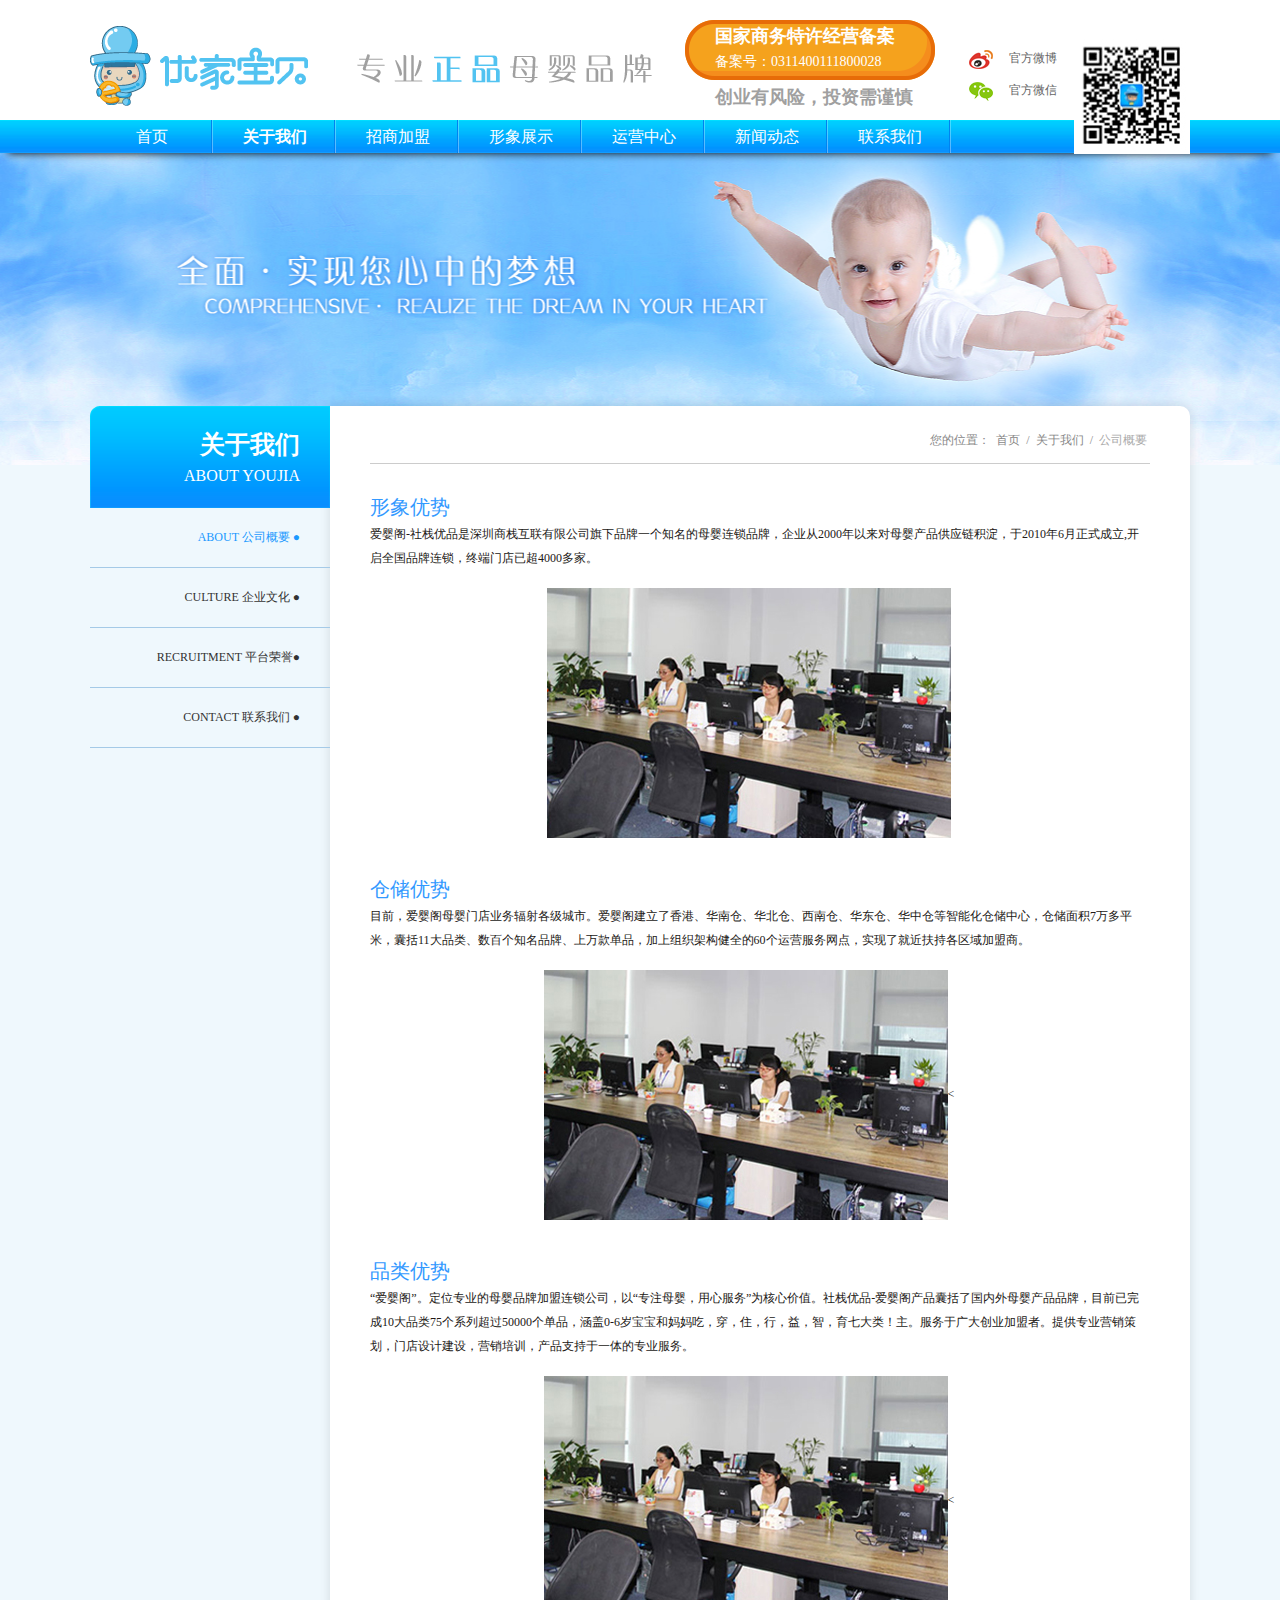
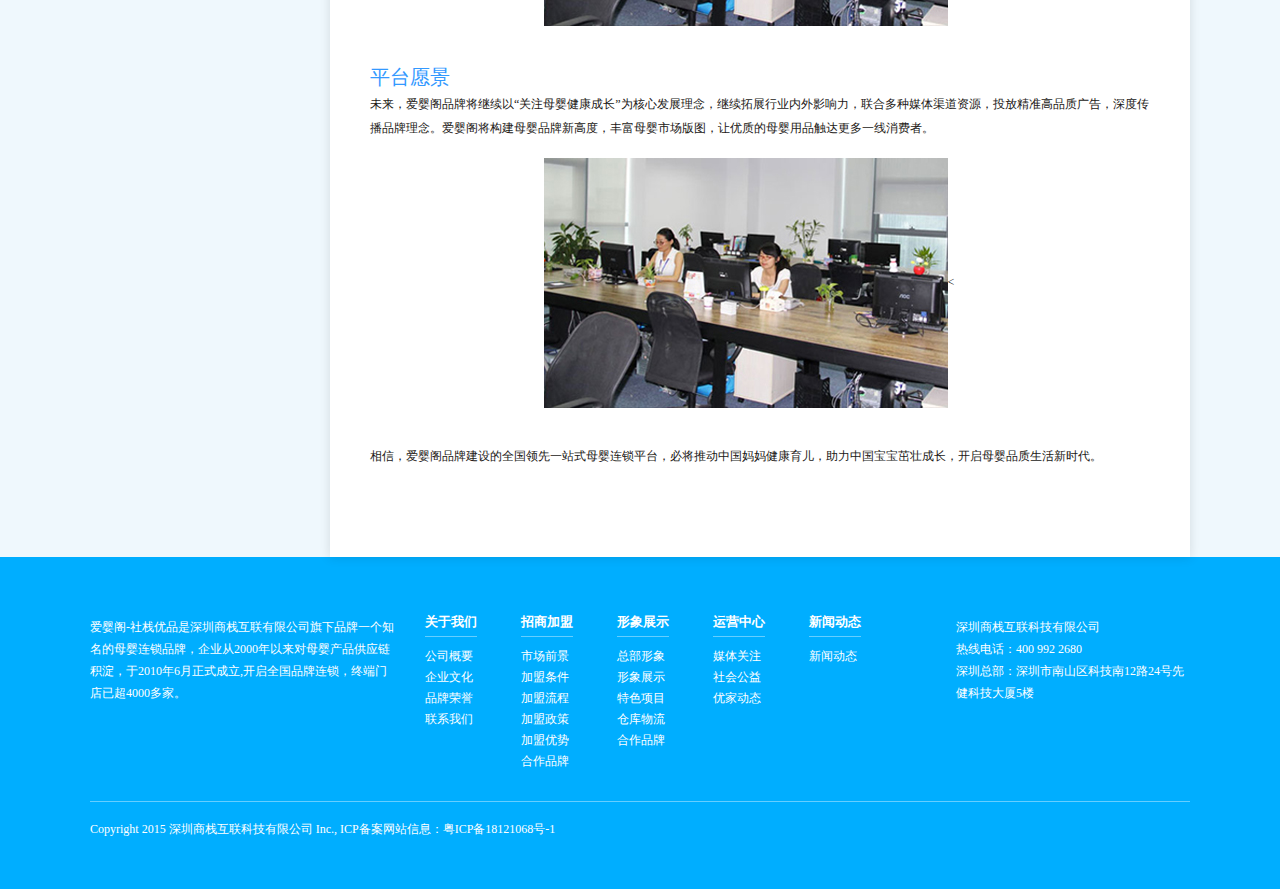
==== commit 5c20f3a8: "修改首页页面" ====
--- a/page/about.html
+++ b/page/about.html
@@ -127,7 +127,7 @@
 								<a href="operation.html?idx=1">社会公益</a>
 							</li>
 							<li>
-								<a href="operation.html?idx=2">优家动态</a>
+								<a href="https://720yun.com/t/0cbjvshfrf6?scene_id=19823964">中央仓</a>
 							</li>
 						</ol>
 					</li>
@@ -136,6 +136,14 @@
 						<ol style="display: none;">
 							<li>
 								<a href="news.html?idx=0">新闻动态</a>
+							</li>
+						</ol>
+					</li>
+					<li class="">
+						<a href="about.html?idx=3">联系我们</a>
+						<ol style="display: none;">
+							<li>
+								<a href="about.html?idx=3">联系我们</a>
 							</li>
 						</ol>
 					</li>
@@ -528,115 +536,6 @@
 
 		<script type="text/javascript" src="../js/jquery-1.8.2.js"></script>
 		<script type="text/javascript" src="../js/main.js"></script>
-		<script type="text/javascript">
-			$("#tijiao").click(function() {
-				var phone = $("#foot_tel_input").val();
-				var testtel = /^0?(13[0-9]|15[012356789]|18[0236789]|14[57])[0-9]{8}$/;
-				if(phone == "") {
-					alert("手机号码不能为空!")
-					$("#foot_tel_input").val("");
-					$("#foot_tel_input").focus();
-					return false;
-				}
-				if(!testtel.test(phone)) {
-					alert("请输入正确的手机号码");
-					$("#foot_tel_input").val("");
-					$("#foot_tel_input").focus();
-					return false;
-				}
-				var data = {
-					typename: "foot_contact",
-					phone: phone
-				}
-				$.ajax({
-					type: "POST",
-					url: "/ashx/PostHandler.ashx",
-					data: data,
-					success: function(returndata) {
-						alert("提交成功!");
-					},
-					error: function() {
-						alert("系统繁忙，请刷新页面后再试！");
-					}
-				});
-
-			});
-
-			$("#foot_tj").click(function() {
-				var name = $("#foot_name").val();
-				var age = $("#txt_age").val();
-				var tel = $("#foot_tel").val();
-				var qq = $("#txt_qq").val();
-				var address = $("#txt_add").val();
-
-				if(name == "") {
-					alert("姓名不能为空");
-					$("#foot_name").val("");
-					$("#foot_name").focus();
-					return false;
-				}
-				if(age == "") {
-					alert("年龄不能为空");
-					$("#txt_age").val("");
-					$("#txt_age").focus();
-					return false;
-				}
-				var testtel = /^0?(13[0-9]|15[012356789]|18[0236789]|14[57])[0-9]{8}$/;
-				if(tel == "") {
-					alert("手机号码不能为空!")
-					$("#foot_tel").val("");
-					$("#foot_tel").focus();
-					return false;
-				}
-				if(!testtel.test(tel)) {
-					alert("请输入正确的手机号码");
-					$("#foot_tel").val("");
-					$("#foot_tel").focus();
-					return false;
-				}
-				if(qq == "") {
-					alert("QQ不能为空");
-					$("#txt_qq").val("");
-					$("#txt_qq").focus();
-					return false;
-				}
-				if(address == "") {
-					alert("地址不能为空");
-					$("#txt_add").val("");
-					$("#txt_add").focus();
-					return false;
-				}
-				// document.getElementById("formid").submit();
-			});
-		</script>
-
-		<script>
-			$(function() {
-				$(".img_effect").slide({
-					mainCell: ".effect_ul",
-					autoPage: true,
-					effect: "left",
-					autoPlay: true,
-					vis: 1,
-					trigger: "click"
-				});
-
-				$(".aboutCon .abCon1 .ft p:last-child").css("margin-bottom", "0");
-			})
-
-			$(function() {
-				let curIdx = getUrlParam('idx') || '';
-				$(document).on('click', '.left_navbox .left_navdl dd', function(e) {
-					$('.left_navdl dd').removeClass('cur');
-					$(this).addClass('cur');
-					let index = $(this).index();
-					$('.page_main').hide();
-					$('.page_main').eq(index - 1).show();
-
-				})
-				$('.left_navbox .left_navdl dd').eq(curIdx).click();
-			})
-		</script>
 	</body>
 
 </html>--- a/css/page.css
+++ b/css/page.css
@@ -203,7 +203,7 @@
 	width: 123px;
 	text-align: center;
 	font-size: /*17*/
-	13px;
+	16px;
 	color: #fff;
 }
 
@@ -217,9 +217,8 @@
 	position: absolute;
 	min-width: 128px;
 	display: none;
-	padding: 0 0 20px 0;
-	background: #2784d9/*006cdc*/
-	;
+	/* padding: 0 0 20px 0; */
+	background: #2784d9/*006cdc*/;
 }
 
 .site_nav .site_nav_ul ol li {
@@ -230,6 +229,7 @@
 }
 
 .site_nav .site_nav_ul ol li>a {
+	text-align: center;
 	display: block;
 	line-height: 30px;
 	height: 30px;
@@ -238,8 +238,7 @@
 	13px;
 	color: #fff;
 	padding: 0 29px;
-	background: #2784d9/*006cdc*/
-	;
+	background: #2784d9/*006cdc*/;
 }
 
 .site_nav .site_nav_ul ol li>a:hover {
@@ -3747,6 +3746,10 @@
 	margin-bottom: 65px;
 }
 
+.cm-main .address {
+	margin-bottom: 0px;
+}
+
 .address .opac h3 {
 	font-size: 16px;
 	color: #1d92ff;
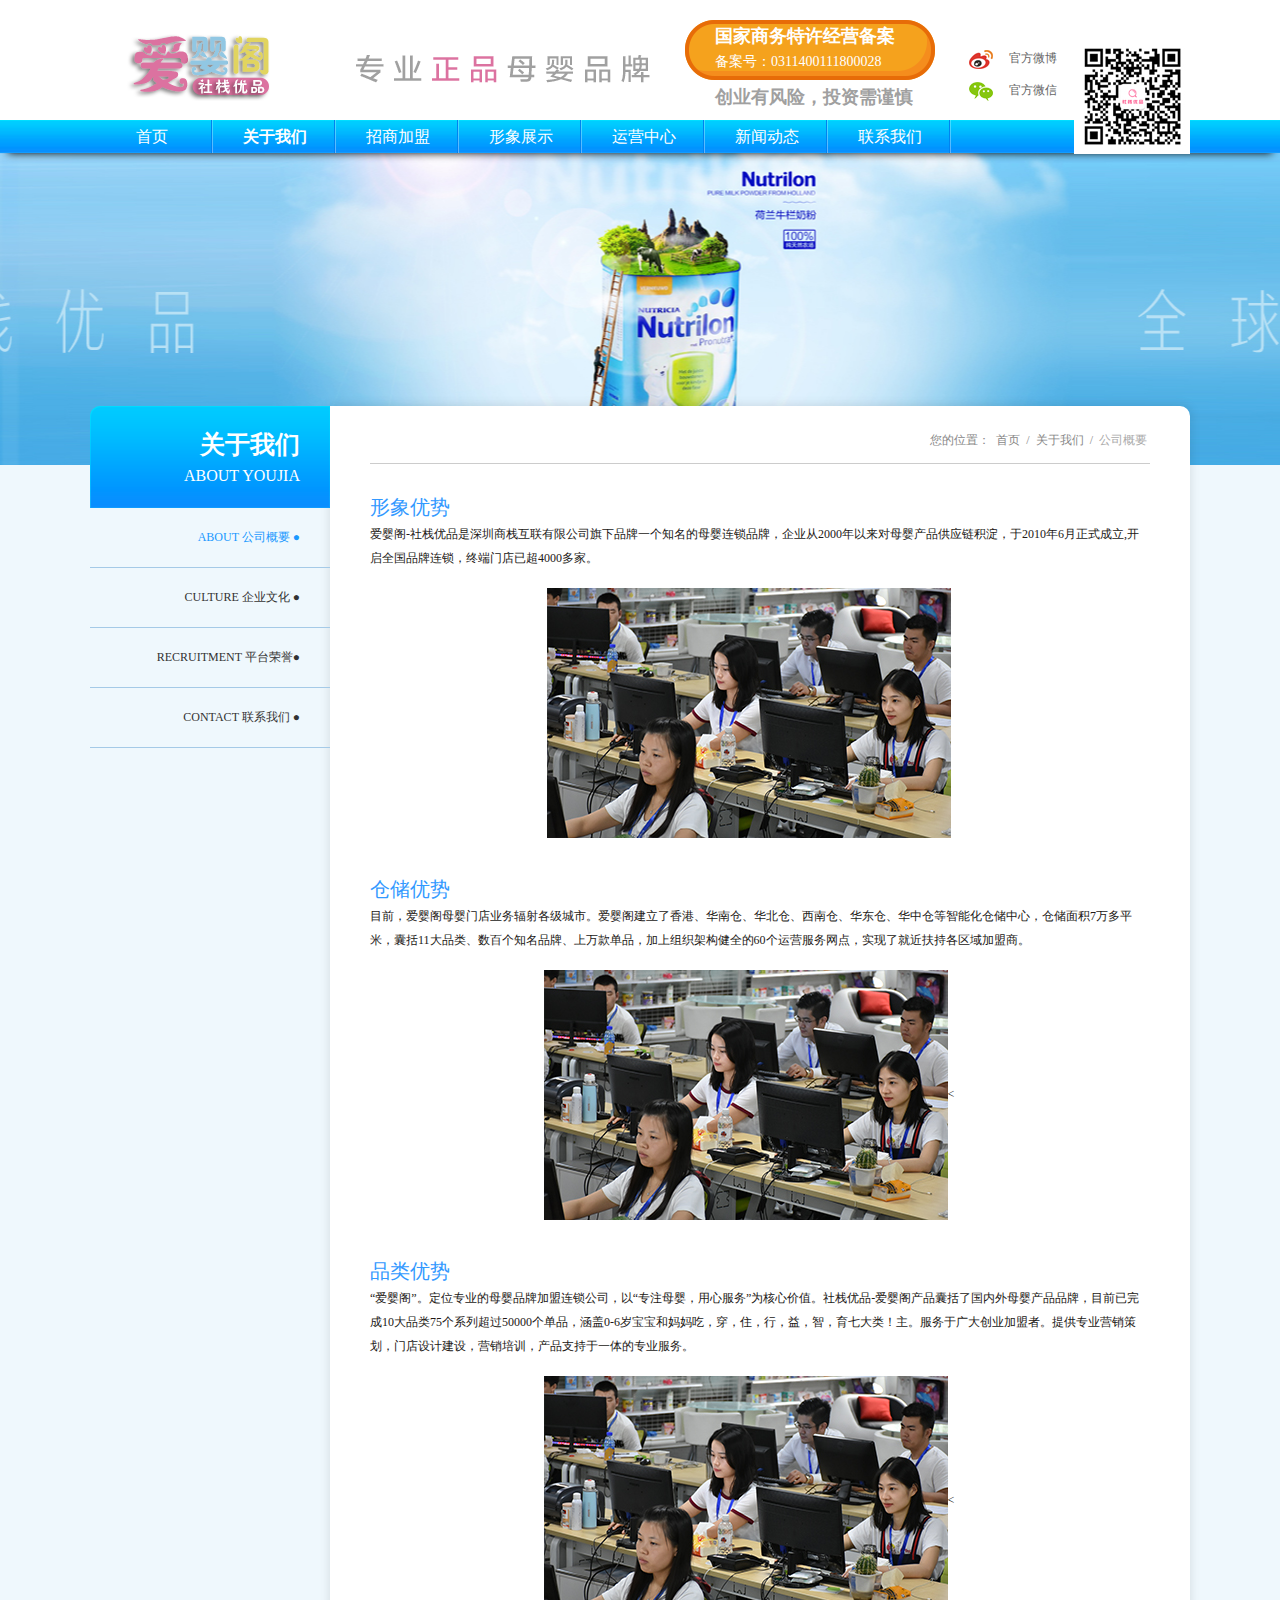
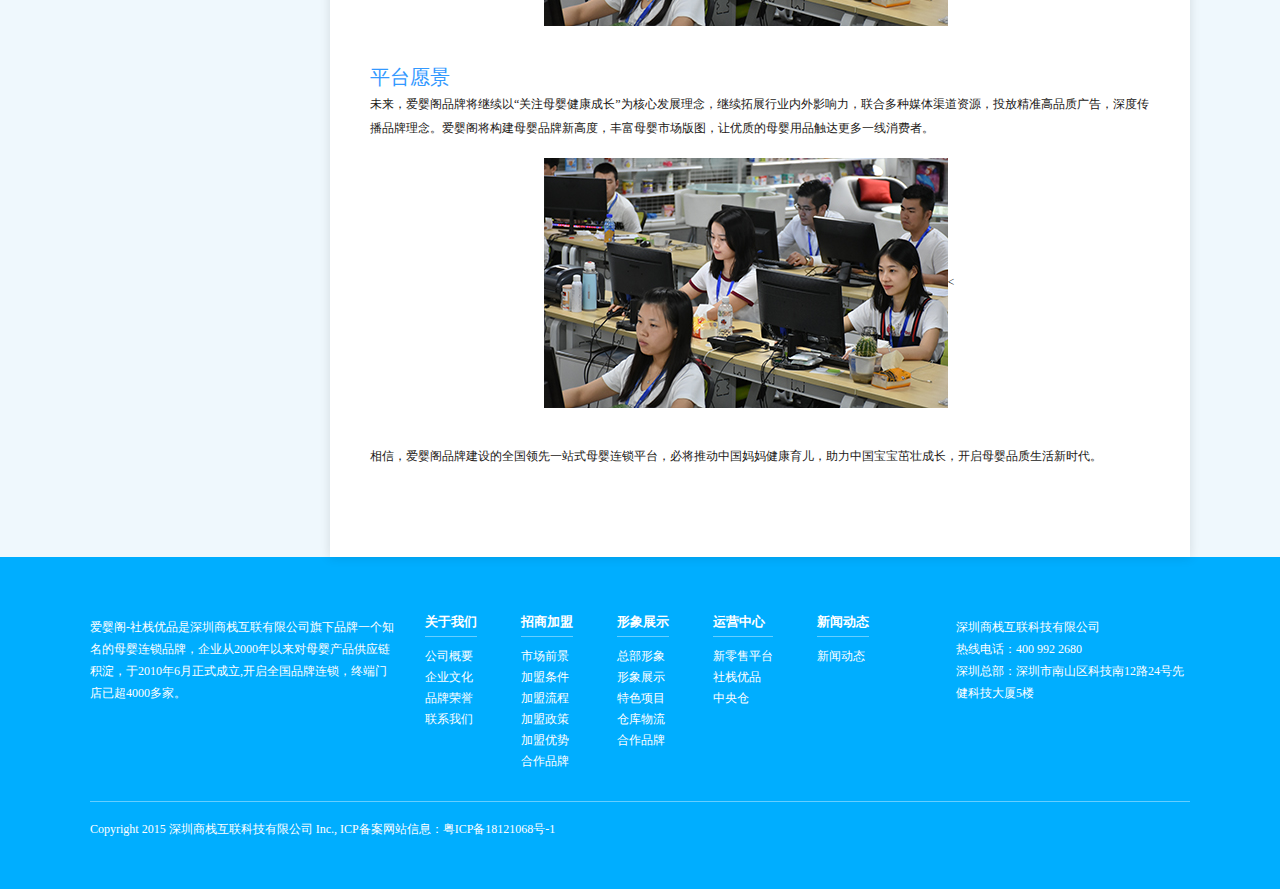
==== commit 64f30e4b: "更新官网代码" ====
--- a/page/about.html
+++ b/page/about.html
@@ -121,13 +121,13 @@
 						<a href="operation.html?idx=0">运营中心</a>
 						<ol style="display: none;">
 							<li>
-								<a href="operation.html?idx=0">媒体关注</a>
-							</li>
-							<li>
-								<a href="operation.html?idx=1">社会公益</a>
-							</li>
-							<li>
-								<a href="https://720yun.com/t/0cbjvshfrf6?scene_id=19823964">中央仓</a>
+								<a href="operation.html?idx=0">新零售平台</a>
+							</li>
+							<li>
+								<a href="operation.html?idx=1">社栈优品</a>
+							</li>
+							<li>
+								<a href="https://720yun.com/t/0cbjvshfrf6?scene_id=19823964" target="_blank">中央仓</a>
 							</li>
 						</ol>
 					</li>
@@ -140,10 +140,10 @@
 						</ol>
 					</li>
 					<li class="">
-						<a href="about.html?idx=3">联系我们</a>
+						<a href="contact.html?idx=0">联系我们</a>
 						<ol style="display: none;">
 							<li>
-								<a href="about.html?idx=3">联系我们</a>
+								<a href="contact.html?idx=0">联系我们</a>
 							</li>
 						</ol>
 					</li>
@@ -228,39 +228,9 @@
 							<a href="/about/">关于我们</a> /
 							<a class="cur">企业文化</a>
 						</div>
-						<h4 class="h4_tt">
-	<span class="span_line">品牌理念：</span></h4>
-						<p>诚信为先、顾客至上，合作共赢，共创辉煌</p>
-						<br>
-						<div style="text-align: center;">
-							<span style="padding:0 22px 0 0;"><img src="../images/ab2.jpg"></span></div>
-						<br>
-						<br>
-
-						<h4 class="h4_tt">
-	<span class="span_line">品牌愿景：</span></h4>
-						<p>专注母婴健康成长，通过严格挑选的商品、细致的母婴服务推动母婴健康发展</p>
-						<br>
-						<div style="text-align: center;">
-							<span style="padding:0 22px 0 0;"><img src="../images/ab2.jpg"><</span></div>
-						<br>
-						<br>
-
-						<h4 class="h4_tt">
-	<span class="span_line">核心价值观：</span></h4>
-						<p>1.以客为尊，以顾客为中心，一切满足顾客需求，增加顾客价值、优先保证顾客利益为导向，通过满足顾客的利益来实现企业的利润。
-						</p>
-						<p>2.坚持正道，以爱心和良心经营我们的事业。爱婴阁经营战略：专一行，专注做，做专业。爱婴阁的核心经营理念：安全、专业、低价</p>
-						<br>
-
-						<div style="text-align: center;">
-							<span style="padding:0 22px 0 0;"><img src="../images/ab2.jpg"><</span></div>
-						<br>
-						<br>
-						<p>
-							爱婴阁现有一支组织架构齐全、执行力强、专业性过硬的运营团队，主要包括新零售中心、拓展中心、企业管理中心、营销中心、供应链中心、信息技术中心、财务中心 等线上线下团队及超过千人运营团队，为全国各地加盟商提供选址、配送、陈列、营销、活动、物料、运营管理等一系列专业的培训与扶持，并通过八大赋能手段，提升 门店影响力与顾客粘性，让加盟商放心经营，快速盈利。让爱婴阁门店开遍中国大地，与加盟商一起携手，共创美好明天。
-						</p>
-
+						<div>
+							<img style="width:100%" src="../images/爱婴阁企业文化.jpg" alt="" />
+						</div>
 					</div>
 
 					<!--平台荣誉-->
@@ -274,7 +244,6 @@
 						<div>
 							<img style="width:100%" src="../images/u677.jpg" alt="" />
 							<img style="width:100%" src="../images/u678.jpg" alt="" />
-							<img style="width:100%" src="../images/u679.jpg" alt="" />
 						</div>
 					</div>
 
@@ -321,9 +290,10 @@
 							<div class="opac cur fl">
 								<!--<div class="switch_btn">收起</div>-->
 								<h3><span>深圳商栈互联科技有限公司</span></h3>
-								<p>公司地址：深圳市南山区科技南12路24号先健科技大厦5楼</p>
-								<p>优家热线：186-6537-4998</p>
-								<p>深圳总部：深圳市南山区科技南12路24号先健科技大厦5楼</p>
+								<p>公司地址：广东省深圳市福田区八卦岭541栋3层303</p>
+								<p>服务热线：0755-22308665</p>
+								<p>深圳总部：广东省深圳市福田区八卦岭541栋3层303</p>
+								<p>香港地址：香港上水彩发街珍宝地下1423号</p>
 
 							</div>
 							<div class="er fr clearfix">
@@ -418,13 +388,13 @@
 						<dl>
 							<dt><a href="operation.html?idx=0">运营中心</a></dt>
 							<dd>
-								<a href="operation.html?idx=0">媒体关注</a>
-							</dd>
-							<dd>
-								<a href="operation.html?idx=1">社会公益</a>
-							</dd>
-							<dd>
-								<a href="operation.html?idx=2">优家动态</a>
+								<a href="operation.html?idx=0">新零售平台</a>
+							</dd>
+							<dd>
+								<a href="operation.html?idx=1">社栈优品</a>
+							</dd>
+							<dd>
+								<a href="https://720yun.com/t/0cbjvshfrf6?scene_id=19823964" target="_blank">中央仓</a>
 							</dd>
 						</dl>
 						<!--<dl>
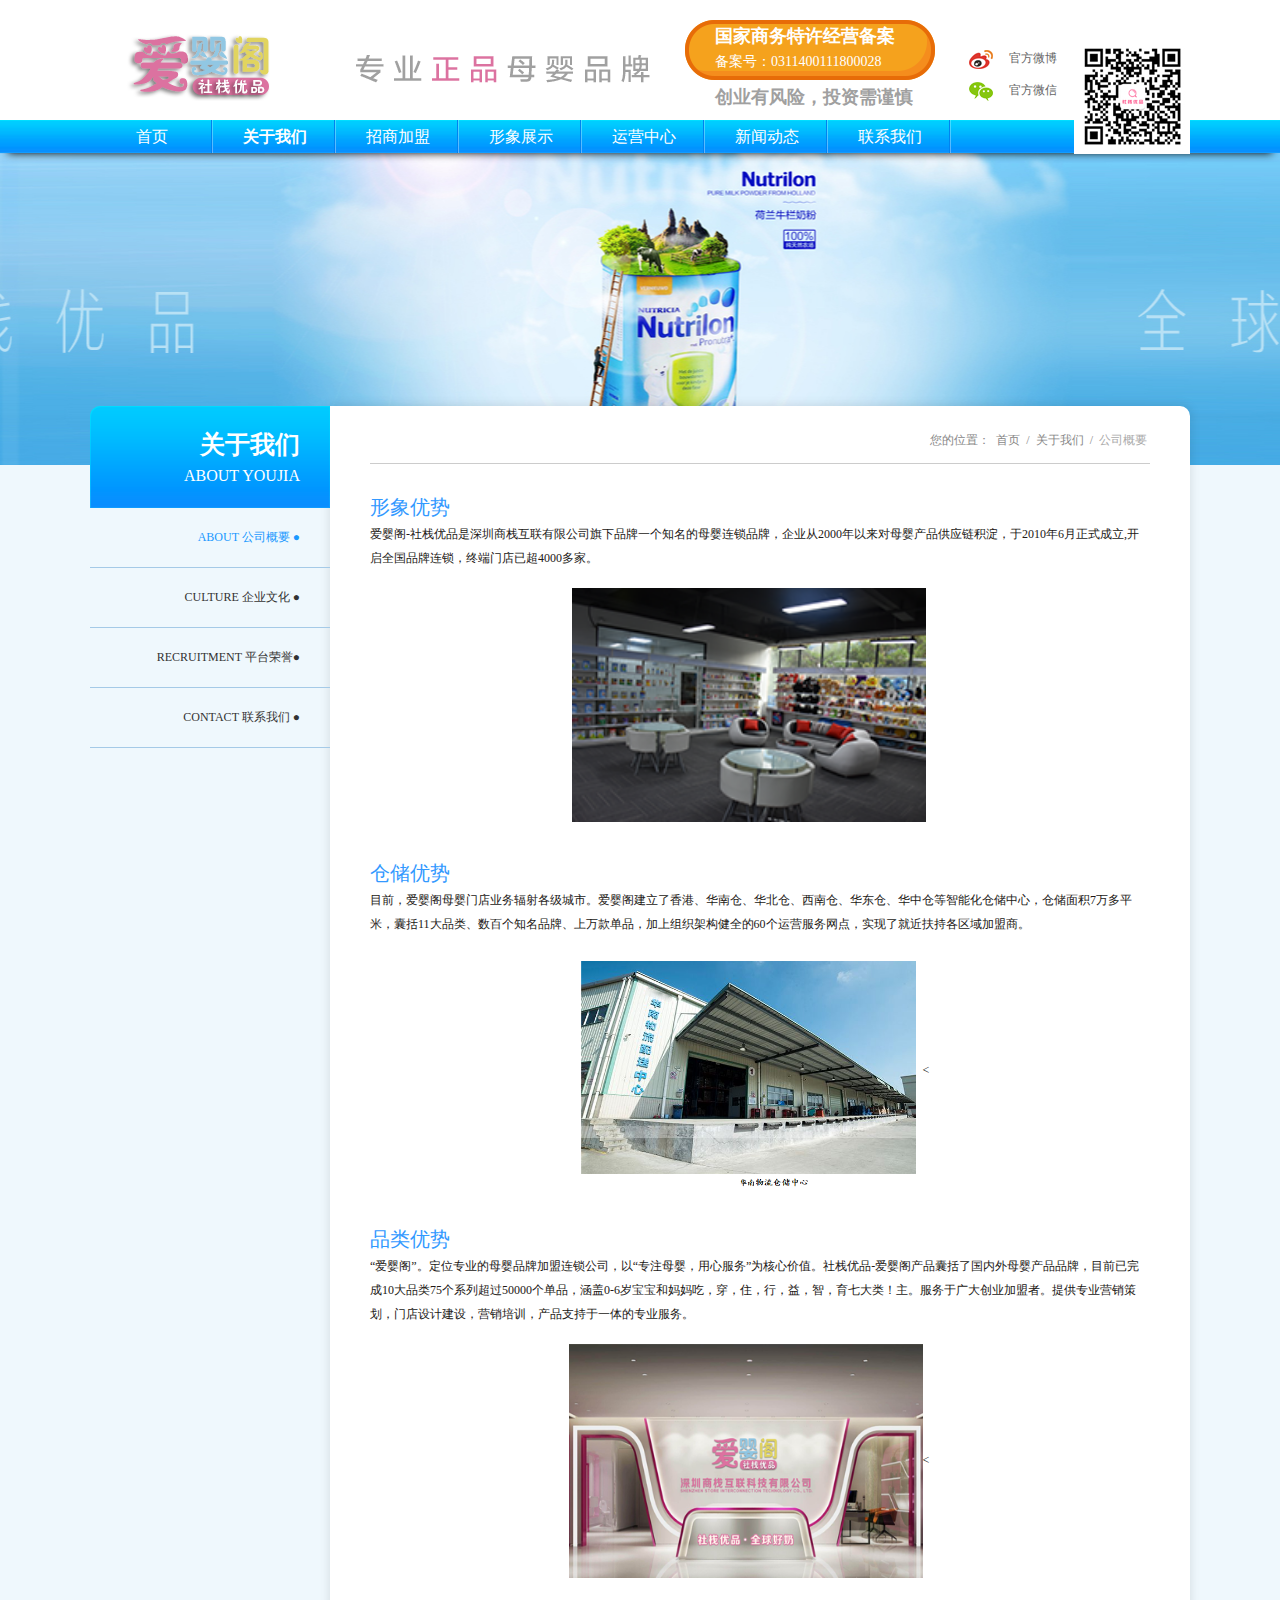
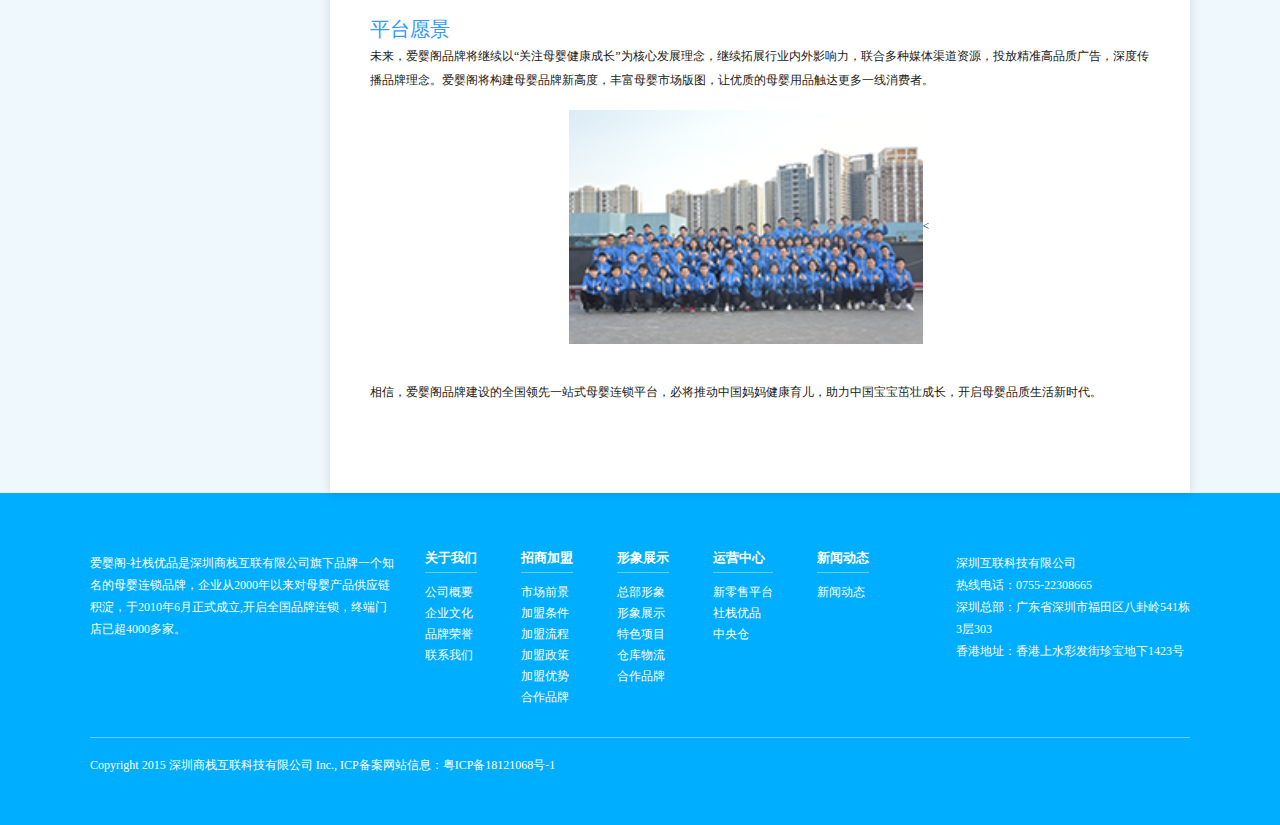
==== commit 63fe6955: "更新代码" ====
--- a/page/about.html
+++ b/page/about.html
@@ -178,7 +178,7 @@
 						<div class="lettle_nav">
 							您的位置：
 							<a class="home" href="/">首页</a> /
-							<a href="/about/">关于我们</a> /
+							<a href="about.html">关于我们</a> /
 							<a class="cur">公司概要</a>
 						</div>
 						<h4 class="h4_tt">
@@ -186,7 +186,7 @@
 						<p>爱婴阁-社栈优品是深圳商栈互联有限公司旗下品牌一个知名的母婴连锁品牌，企业从2000年以来对母婴产品供应链积淀，于2010年6月正式成立,开启全国品牌连锁，终端门店已超4000多家。</p>
 						<br>
 						<div style="text-align: center;">
-							<span style="padding:0 22px 0 0;"><img src="../images/ab2.jpg"></span></div>
+							<span style="padding:0 22px 0 0;"><img style="height:234px;width:354px" src="../images/homead/map1.png""></span></div>
 						<br>
 						<br>
 
@@ -195,7 +195,7 @@
 						<p>目前，爱婴阁母婴门店业务辐射各级城市。爱婴阁建立了香港、华南仓、华北仓、西南仓、华东仓、华中仓等智能化仓储中心，仓储面积7万多平米，囊括11大品类、数百个知名品牌、上万款单品，加上组织架构健全的60个运营服务网点，实现了就近扶持各区域加盟商。</p>
 						<br>
 						<div style="text-align: center;">
-							<span style="padding:0 22px 0 0;"><img src="../images/ab2.jpg"><</span></div>
+							<span style="padding:0 22px 0 0;"><img style="height:234px;width:354px" src="../images/u1576.png"><</span></div>
 						<br>
 						<br>
 
@@ -204,7 +204,7 @@
 						<p>“爱婴阁”。定位专业的母婴品牌加盟连锁公司，以“专注母婴，用心服务”为核心价值。社栈优品-爱婴阁产品囊括了国内外母婴产品品牌，目前已完成10大品类75个系列超过50000个单品，涵盖0-6岁宝宝和妈妈吃，穿，住，行，益，智，育七大类！主。服务于广大创业加盟者。提供专业营销策划，门店设计建设，营销培训，产品支持于一体的专业服务。</p>
 						<br>
 						<div style="text-align: center;">
-							<span style="padding:0 22px 0 0;"><img src="../images/ab2.jpg"><</span></div>
+							<span style="padding:0 22px 0 0;"><img style="height:234px;width:354px" src="../images/homead/map6.png"><</span></div>
 						<br>
 						<br>
 
@@ -213,7 +213,7 @@
 						<p>未来，爱婴阁品牌将继续以“关注母婴健康成长”为核心发展理念，继续拓展行业内外影响力，联合多种媒体渠道资源，投放精准高品质广告，深度传播品牌理念。爱婴阁将构建母婴品牌新高度，丰富母婴市场版图，让优质的母婴用品触达更多一线消费者。</p>
 						<br>
 						<div style="text-align: center;">
-							<span style="padding:0 22px 0 0;"><img src="../images/ab2.jpg"><</span></div>
+							<span style="padding:0 22px 0 0;"><img style="height:234px;width:354px" src="../images/homead/map4.png"><</span></div>
 						<br>
 						<br>
 						<p>相信，爱婴阁品牌建设的全国领先一站式母婴连锁平台，必将推动中国妈妈健康育儿，助力中国宝宝茁壮成长，开启母婴品质生活新时代。</p>
@@ -260,13 +260,13 @@
 								<script type="text/javascript">
 									// 百度地图API功能
 									var map = new BMap.Map("allmap");
-									var point = new BMap.Point(113.963307, 22.545672);
+									var point = new BMap.Point( "114.103132", "22.567708");
 									map.centerAndZoom(point, 18);
 									// 创建地址解析器实例
 									var marker = new BMap.Marker(point);
 									map.addOverlay(marker);
 									var content = '<div style="margin:0;line-height:20px;padding:10px 2px 0;">' +
-										'地址：深圳市南山区科技南12路24号先健科技大厦5楼' +
+										'地址：广东省深圳市福田区八卦岭541栋3层303' +
 										'</div>';
 									var searchInfoWindow = null;
 									searchInfoWindow = new BMapLib.SearchInfoWindow(map, content, {
@@ -408,9 +408,10 @@
 						</dl>
 					</div>
 					<div class="tel_box fr">
-						<p>深圳商栈互联科技有限公司 </p>
-						<p>热线电话：400 992 2680</p>
-						<p>深圳总部：深圳市南山区科技南12路24号先健科技大厦5楼</p>
+						<p>深圳互联科技有限公司 </p>
+						<p>热线电话：0755-22308665</p>
+						<p>深圳总部：广东省深圳市福田区八卦岭541栋3层303</p>
+						<p>香港地址：香港上水彩发街珍宝地下1423号</p>
 						<!--<div class="ph_box clearfix">
 							<p class="fl">400-878-8211</p>
 						</div>-->
@@ -430,80 +431,6 @@
 				</div>
 			</div>
 		</footer>
-		<div class="opac_div"></div>
-		<div class="massage_box">
-			<div class="liuyan2"> <span class="gb"><img alt="" src="../images/else/x_img.png"></span>
-				<div class="liuyan-nr">
-					<div class="ly-bt"> <img src="../images/else/ly_img.png" style="vertical-align:middle;">&nbsp;在线留言</div>
-					<div class="ly-cont">
-						<p> 欢迎来到优家宝贝网站，如果您有任何问题，请在下面的留言板内提交您的问题，我们的工作人员将会尽快与您联系！</p>
-						<form action="http://www.ujiabb.com/about/default.aspx" method="post" id="formid">
-							<input type="hidden" id="opera" name="opera" value="save" />
-							<table cellpadding="0" cellspacing="0">
-								<tbody>
-									<tr>
-										<td class="dq">您的姓名：</td>
-										<td><input class="ly-txt" name="txt_name" id="foot_name" type="text" value=""></td>
-									</tr>
-									<tr>
-										<td style="width:200px;">您的年龄:</td>
-										<td> <input class="ly-txt" name="age" id="txt_age" type="text" /></td>
-									</tr>
-									<tr>
-										<td class="dq">您的电话：</td>
-										<td><input class="ly-txt" name="txt_tel" id="foot_tel" type="text" value=""></td>
-									</tr>
-									<tr>
-										<td>您的QQ:</td>
-										<td> <input class="ly-txt" name="txt_qq" id="txt_qq" type="text" /></td>
-									</tr>
-									<tr>
-										<td class="dq">您的地址：</td>
-										<td><input class="ly-txt" name="txt_add" id="txt_add" type="text" value=""></td>
-									</tr>
-									<tr>
-										<td>加盟区域: </td>
-										<td>
-											<SELECT class=jiamengqyy name="quyu">
-												<OPTION value="华东地区" selected>华东地区</OPTION>
-												<OPTION value="华南地区">华南地区</OPTION>
-												<OPTION value="华中地区">华中地区</OPTION>
-												<OPTION value="华北地区">华北地区</OPTION>
-												<OPTION value="西北地区">西北地区</OPTION>
-												<OPTION value="西南地区">西南地区</OPTION>
-												<OPTION value="东北地区">东北地区</OPTION>
-												<OPTION value="港澳台地区">港澳台地区</OPTION>
-											</SELECT>
-										</td>
-									</tr>
-									<tr>
-										<td class="dq"> 媒体来源:</td>
-										<td>
-											<input class="" name="media" id="dianshi" type="checkbox" value="电视" /><label class="" for="dianshi" style="margin:0 10px 0 3px;">电视</label>
-											<input class="" name="media" id="wangluo" type="checkbox" value="网络" /><label class="" for="wangluo" style="margin:0 10px 0 3px;">网络</label>
-											<input class="" name="media" id="baozhi" type="checkbox" value="报纸" /><label class="" for="baozhi" style="margin:0 10px 0 3px;">报纸</label>
-											<input class="" name="media" id="zhazhi" type="checkbox" value="杂志" /><label class="" for="zhazhi" style="margin:0 10px 0 3px;">杂志</label>
-											<input class="" name="media" id="qita" type="checkbox" value="其它" /><label class="" for="qita">其它</label>
-
-										</td>
-									</tr>
-									<tr>
-										<td class="dq">留言信息：</td>
-										<td><textarea name="txt_intro" id="txt_intro"></textarea></td>
-									</tr>
-									<tr>
-										<td class="dq">&nbsp;</td>
-										<td><input class="tj" type="submit" id="foot_tj" value="提交">
-											<input class="cz" id="regse" type="reset" value="重置"></td>
-									</tr>
-								</tbody>
-							</table>
-						</form>
-					</div>
-				</div>
-			</div>
-		</div>
-
 		<script type="text/javascript" src="../js/jquery-1.8.2.js"></script>
 		<script type="text/javascript" src="../js/main.js"></script>
 	</body>
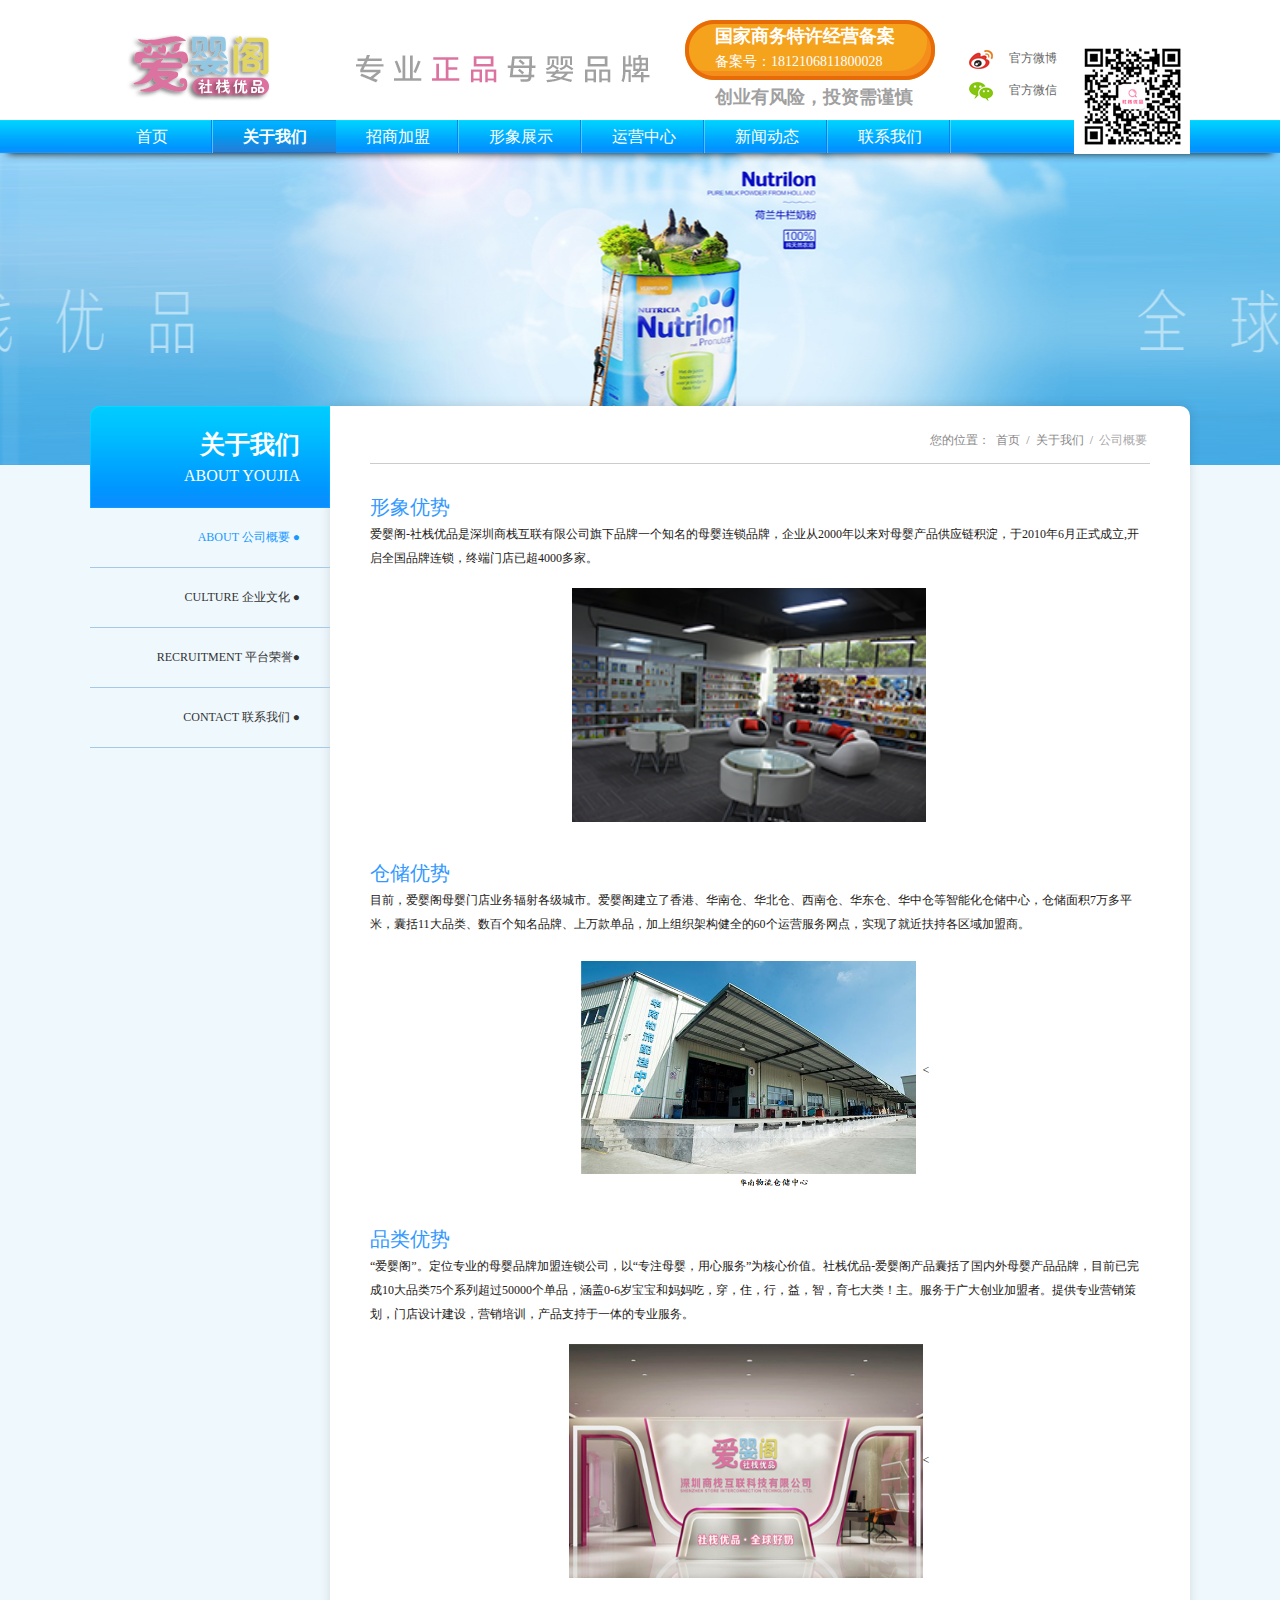
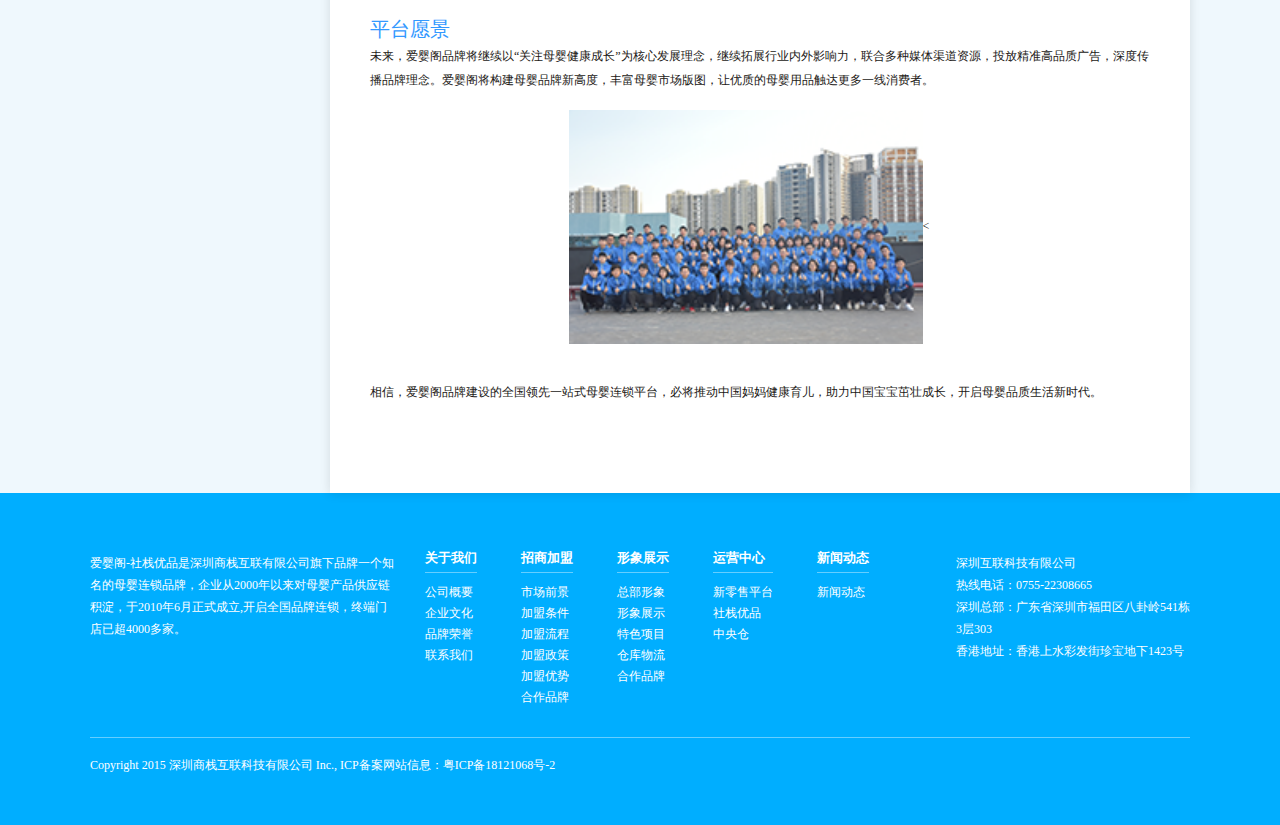
==== commit 5444f08d: "更新代码" ====
--- a/page/about.html
+++ b/page/about.html
@@ -26,7 +26,7 @@
 			<div class="concenter">
 				<h1><a href="/"><img src="../images/common/logo.png" /></a><!--<span class="logo_span">专业母婴<br/>品牌加盟</span>--></h1>
 				<div class="f">
-					<span><b>国家商务特许经营备案</b><br>备案号：0311400111800028</span>
+					<span><b>国家商务特许经营备案</b><br>备案号：1812106811800028</span>
 					<div style="color:#a0a0a0;margin-top:10px;font-size:18px;font-weight:bold;">创业有风险，投资需谨慎</div>
 				</div>
 				<div class="top_r">
@@ -225,7 +225,7 @@
 						<div class="lettle_nav">
 							您的位置：
 							<a class="home" href="/">首页</a> /
-							<a href="/about/">关于我们</a> /
+							<a href="about.html">关于我们</a> /
 							<a class="cur">企业文化</a>
 						</div>
 						<div>
@@ -238,7 +238,7 @@
 						<div class="lettle_nav">
 							您的位置：
 							<a class="home" href="/">首页</a> /
-							<a href="/about/">关于我们</a> /
+							<a href="about.html">关于我们</a> /
 							<a class="cur">平台荣誉</a>
 						</div>
 						<div>
@@ -252,7 +252,7 @@
 						<!--<h2 class="tt_h2"><span>联系我们</span></h2>-->
 						<div class="lettle_nav" style="margin-bottom:30px;">您的位置：
 							<a href="/" class="home">首页</a> /
-							<a href="/about/">关于我们</a> /
+							<a href="about.html">关于我们</a> /
 							<a class="cur">联系我们</a>
 						</div>
 						<div class="map_contaner">
@@ -260,7 +260,7 @@
 								<script type="text/javascript">
 									// 百度地图API功能
 									var map = new BMap.Map("allmap");
-									var point = new BMap.Point( "114.103132", "22.567708");
+									var point = new BMap.Point("114.103132", "22.567708");
 									map.centerAndZoom(point, 18);
 									// 创建地址解析器实例
 									var marker = new BMap.Marker(point);
@@ -420,7 +420,7 @@
 				<div class="footer_bottom">
 					<div class="concenter">
 						<p class="footer_p">Copyright 2015 深圳商栈互联科技有限公司 Inc.,
-							<a style="color:#fff" href="http://www.miitbeian.gov.cn" target="_blank">ICP备案网站信息：粤ICP备18121068号-1 </a><br>
+							<a style="color:#fff" href="http://www.miitbeian.gov.cn" target="_blank">ICP备案网站信息：粤ICP备18121068号-2 </a><br>
 						</p>
 
 						<div class="footer_abox">
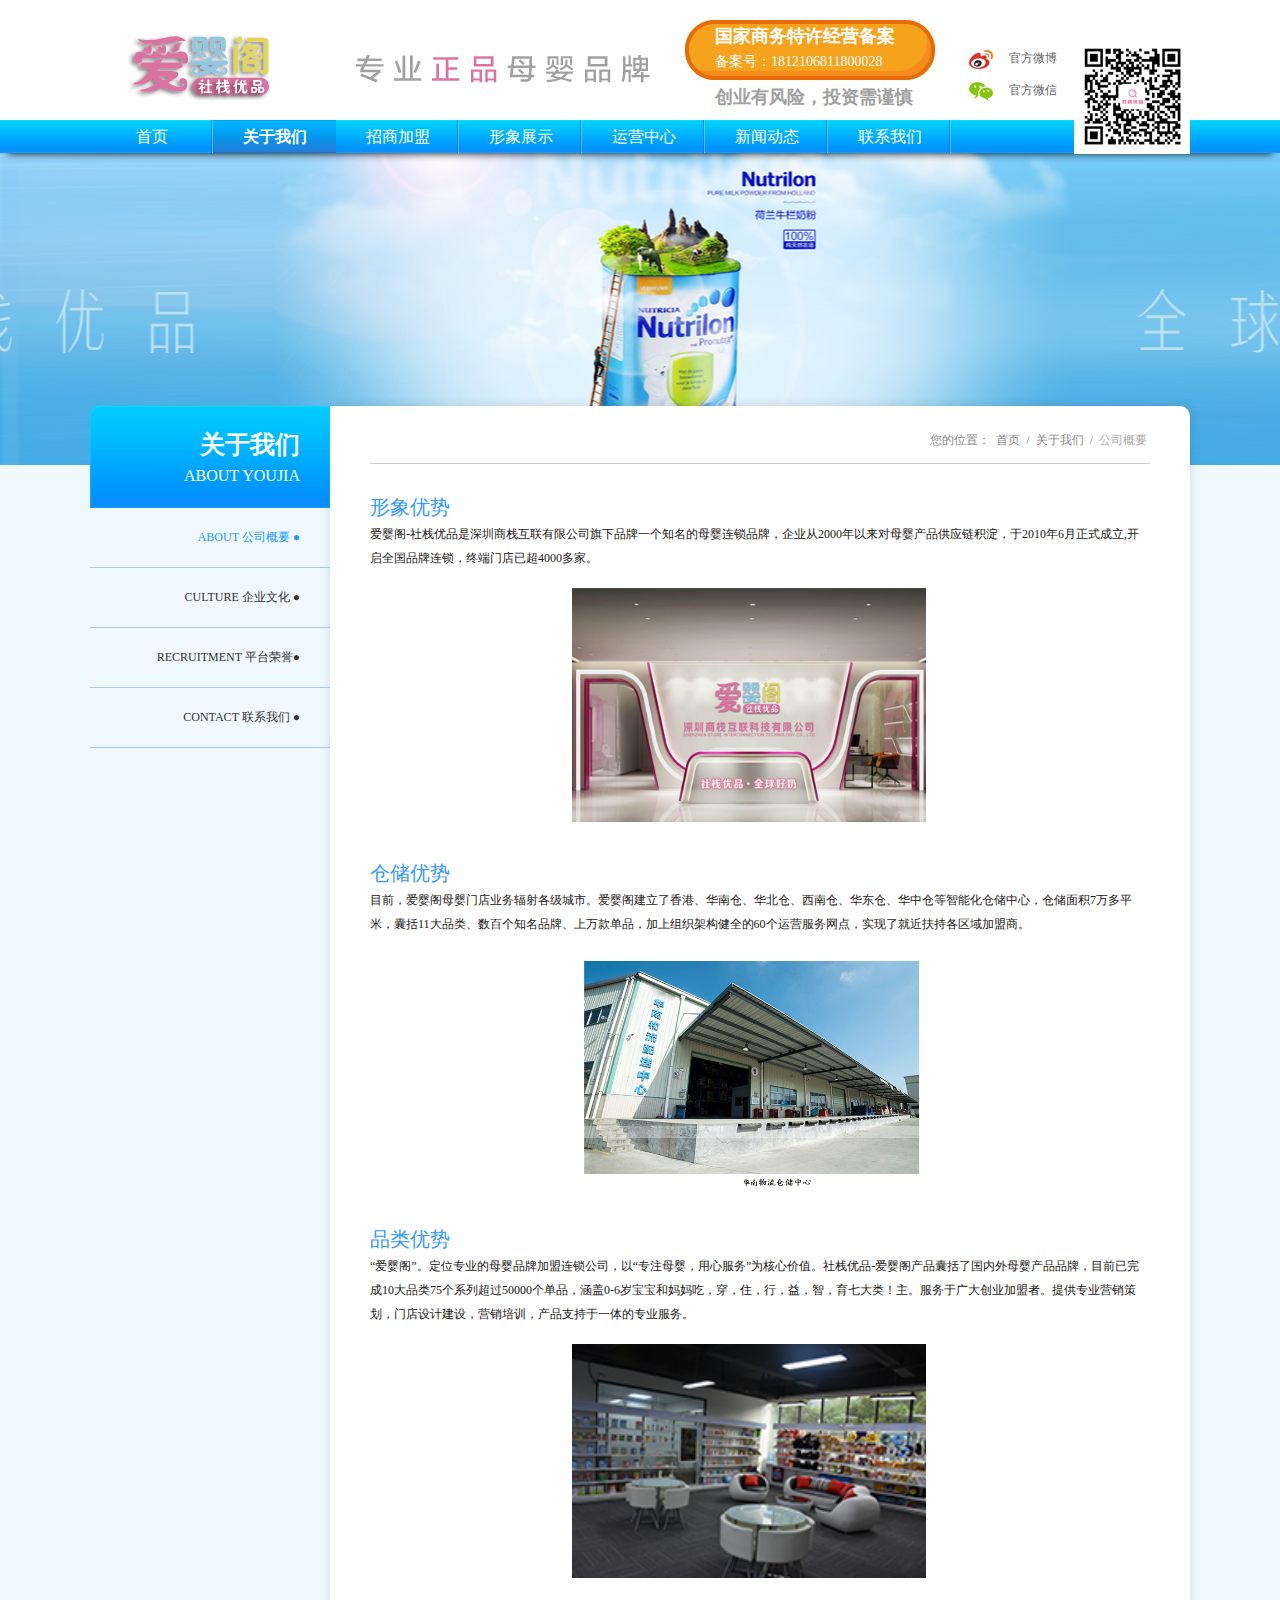
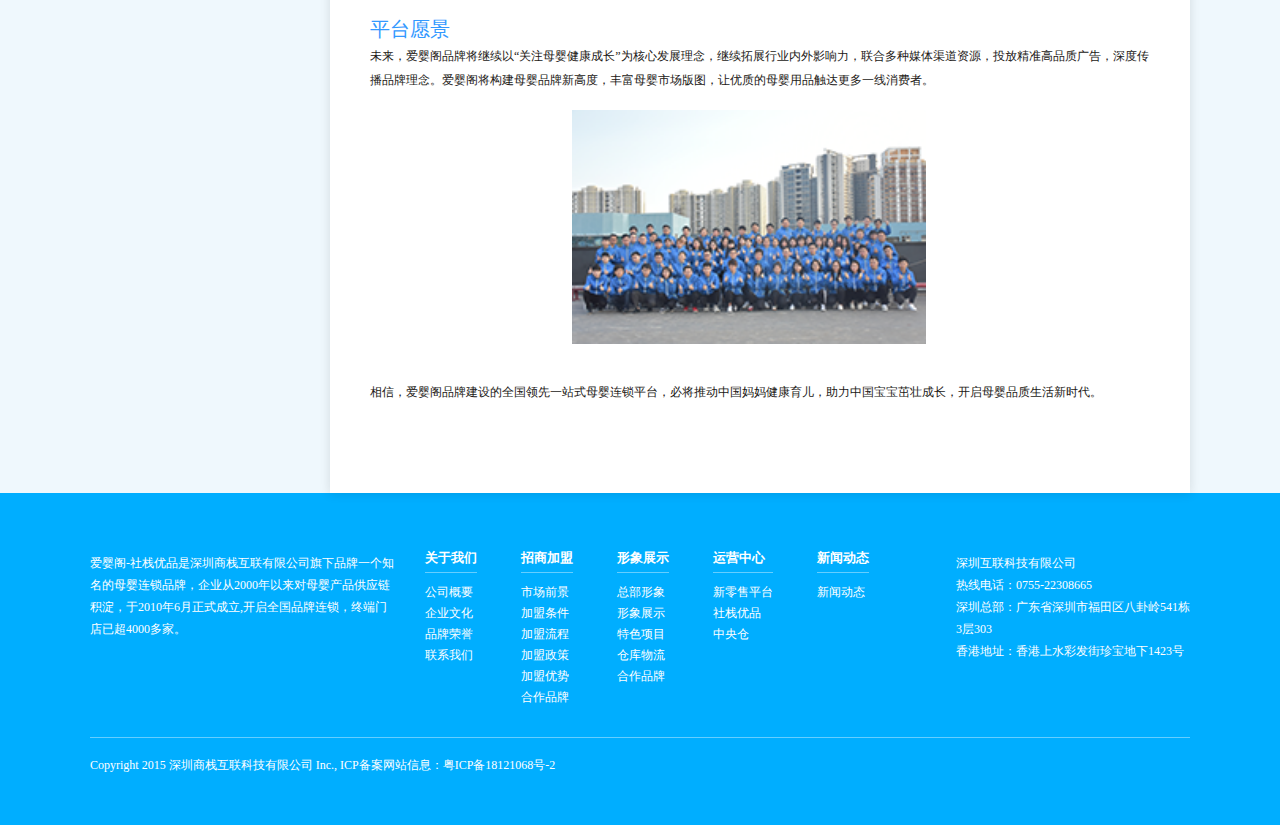
==== commit 3776d58f: "更新社栈优品官网" ====
--- a/page/about.html
+++ b/page/about.html
@@ -7,17 +7,15 @@
 		<meta name="description" />
 		<meta name="keywords" />
 		<meta http-equiv="X-UA-Compatible" content="IE=Edge" />
-		<link type="text/css" href="../images/icon.ico" rel="shortcut icon" />
 		<link type="text/css" href="../css/base.css" rel="stylesheet" />
 		<link type="text/css" href="../css/page.css" rel="stylesheet" />
 		<link rel="stylesheet" href="http://api.map.baidu.com/library/SearchInfoWindow/1.5/src/SearchInfoWindow_min.css" charset="utf-8" />
+		<link rel="shortcut icon" href="../images/common/bitbug_favicon.ico">
 		<script type="text/javascript" src="http://cbjs.baidu.com/js/m.js"></script>
 		<script type="text/javascript" src="http://api.map.baidu.com/api?v=2.0&amp;ak=NFImSj3kjtA4oayG1onyeXeh" charset="utf-8"></script>
 		<script type="text/javascript" src="http://api.map.baidu.com/getscript?v=2.0&amp;ak=NFImSj3kjtA4oayG1onyeXeh&amp;t=20141225114239"></script>
 		<script type="text/javascript" src="http://api.map.baidu.com/library/SearchInfoWindow/1.5/src/SearchInfoWindow_min.js" charset="utf-8"></script>
-		<title>
-
-		</title>
+		<title>社栈优品-爱婴阁</title>
 	</head>
 
 	<body>
@@ -186,7 +184,7 @@
 						<p>爱婴阁-社栈优品是深圳商栈互联有限公司旗下品牌一个知名的母婴连锁品牌，企业从2000年以来对母婴产品供应链积淀，于2010年6月正式成立,开启全国品牌连锁，终端门店已超4000多家。</p>
 						<br>
 						<div style="text-align: center;">
-							<span style="padding:0 22px 0 0;"><img style="height:234px;width:354px" src="../images/homead/map1.png""></span></div>
+							<span style="padding:0 22px 0 0;"><img style="height:234px;width:354px" src="../images/homead/map6.png"></span></div>
 						<br>
 						<br>
 
@@ -195,7 +193,7 @@
 						<p>目前，爱婴阁母婴门店业务辐射各级城市。爱婴阁建立了香港、华南仓、华北仓、西南仓、华东仓、华中仓等智能化仓储中心，仓储面积7万多平米，囊括11大品类、数百个知名品牌、上万款单品，加上组织架构健全的60个运营服务网点，实现了就近扶持各区域加盟商。</p>
 						<br>
 						<div style="text-align: center;">
-							<span style="padding:0 22px 0 0;"><img style="height:234px;width:354px" src="../images/u1576.png"><</span></div>
+							<span style="padding:0 22px 0 0;"><img style="height:234px;width:354px" src="../images/u1576.png"></span></div>
 						<br>
 						<br>
 
@@ -204,7 +202,7 @@
 						<p>“爱婴阁”。定位专业的母婴品牌加盟连锁公司，以“专注母婴，用心服务”为核心价值。社栈优品-爱婴阁产品囊括了国内外母婴产品品牌，目前已完成10大品类75个系列超过50000个单品，涵盖0-6岁宝宝和妈妈吃，穿，住，行，益，智，育七大类！主。服务于广大创业加盟者。提供专业营销策划，门店设计建设，营销培训，产品支持于一体的专业服务。</p>
 						<br>
 						<div style="text-align: center;">
-							<span style="padding:0 22px 0 0;"><img style="height:234px;width:354px" src="../images/homead/map6.png"><</span></div>
+							<span style="padding:0 22px 0 0;"><img style="height:234px;width:354px" src="../images/homead/map1.png""></span></div>
 						<br>
 						<br>
 
@@ -213,7 +211,7 @@
 						<p>未来，爱婴阁品牌将继续以“关注母婴健康成长”为核心发展理念，继续拓展行业内外影响力，联合多种媒体渠道资源，投放精准高品质广告，深度传播品牌理念。爱婴阁将构建母婴品牌新高度，丰富母婴市场版图，让优质的母婴用品触达更多一线消费者。</p>
 						<br>
 						<div style="text-align: center;">
-							<span style="padding:0 22px 0 0;"><img style="height:234px;width:354px" src="../images/homead/map4.png"><</span></div>
+							<span style="padding:0 22px 0 0;"><img style="height:234px;width:354px" src="../images/homead/map4.png"></span></div>
 						<br>
 						<br>
 						<p>相信，爱婴阁品牌建设的全国领先一站式母婴连锁平台，必将推动中国妈妈健康育儿，助力中国宝宝茁壮成长，开启母婴品质生活新时代。</p>
